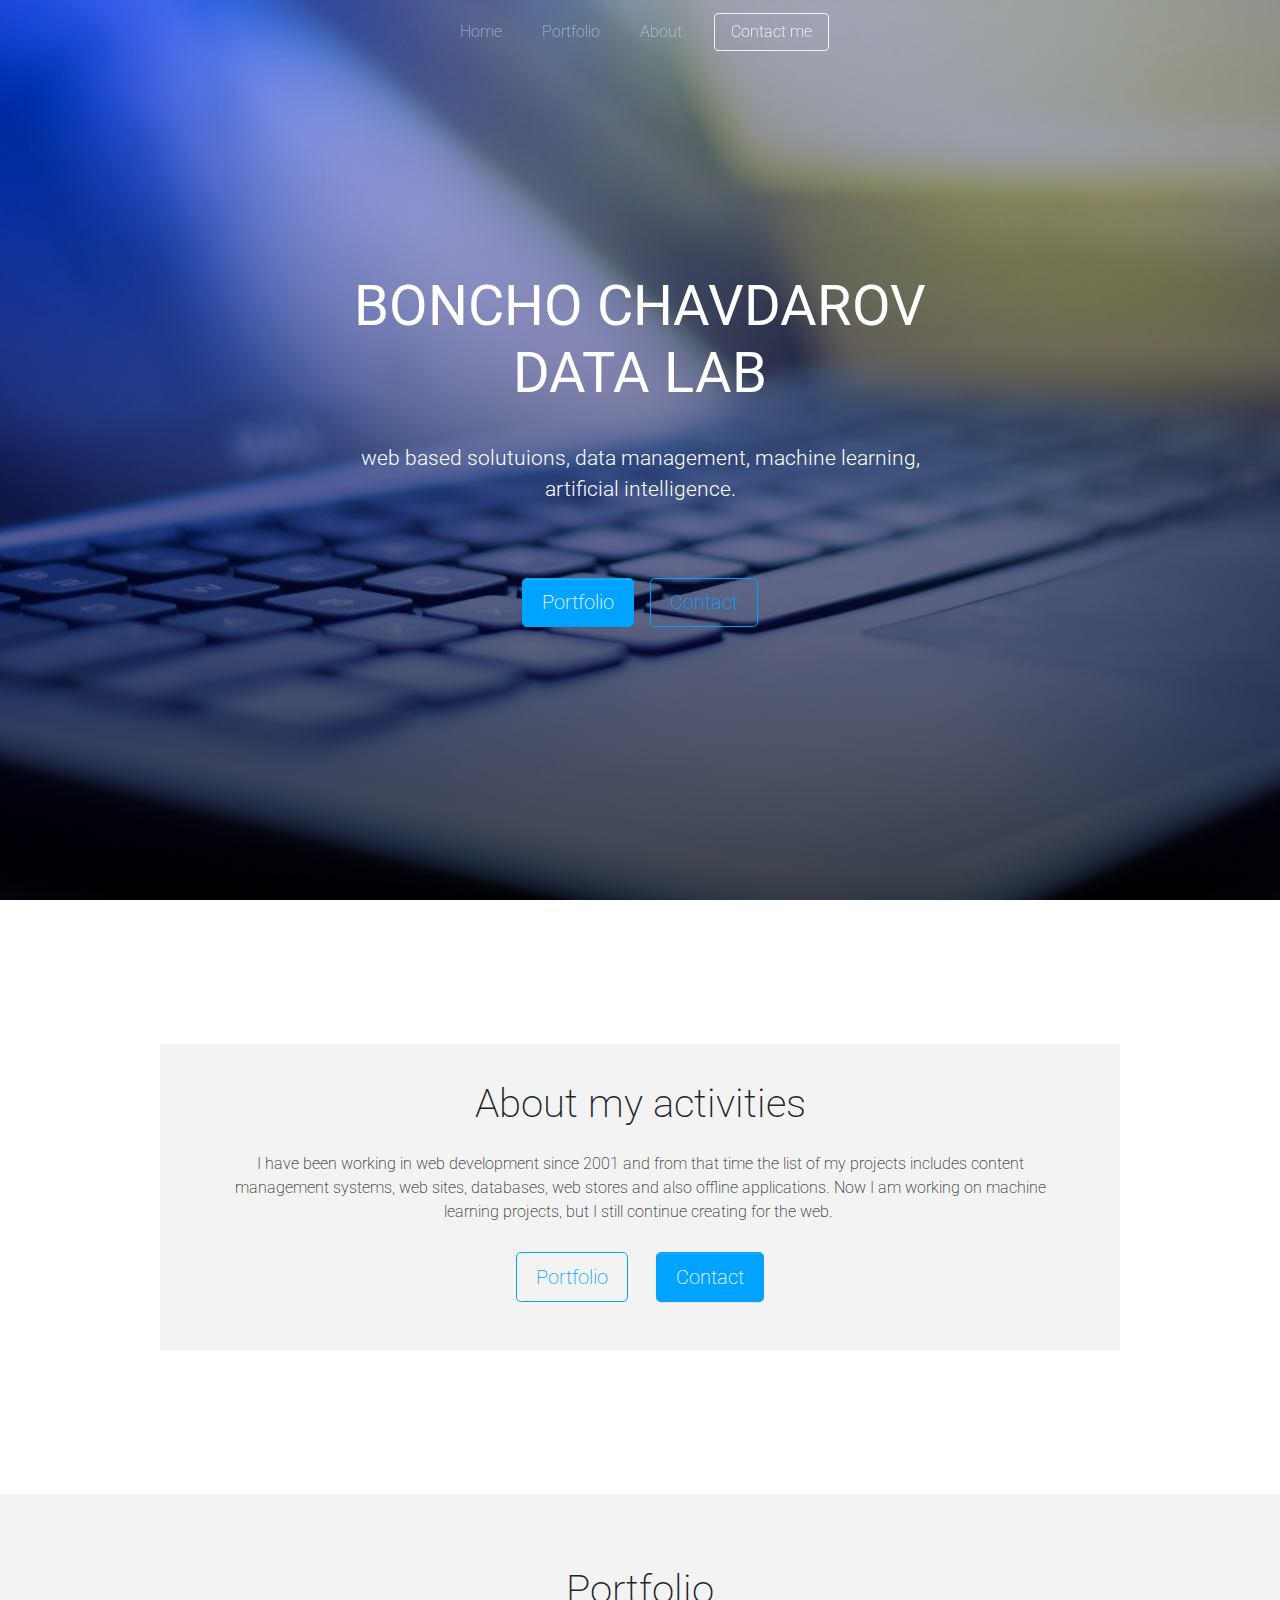
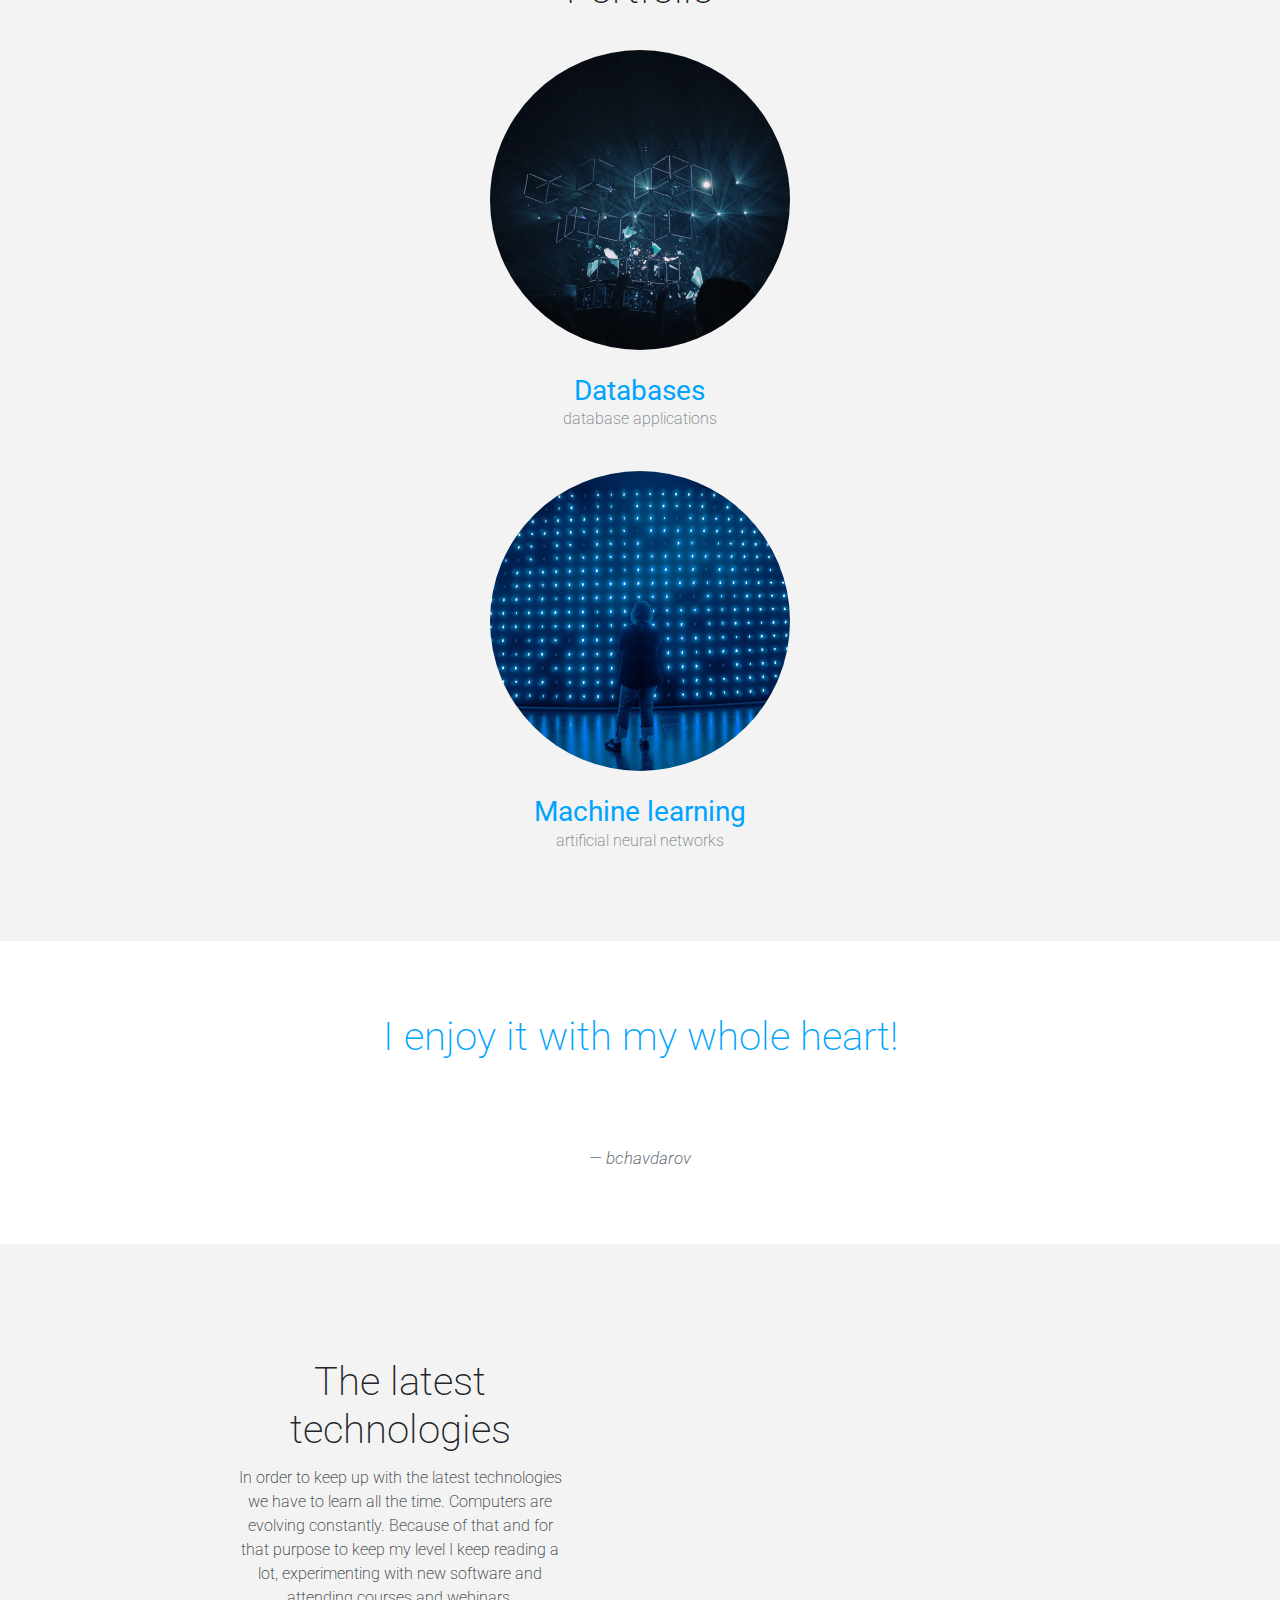
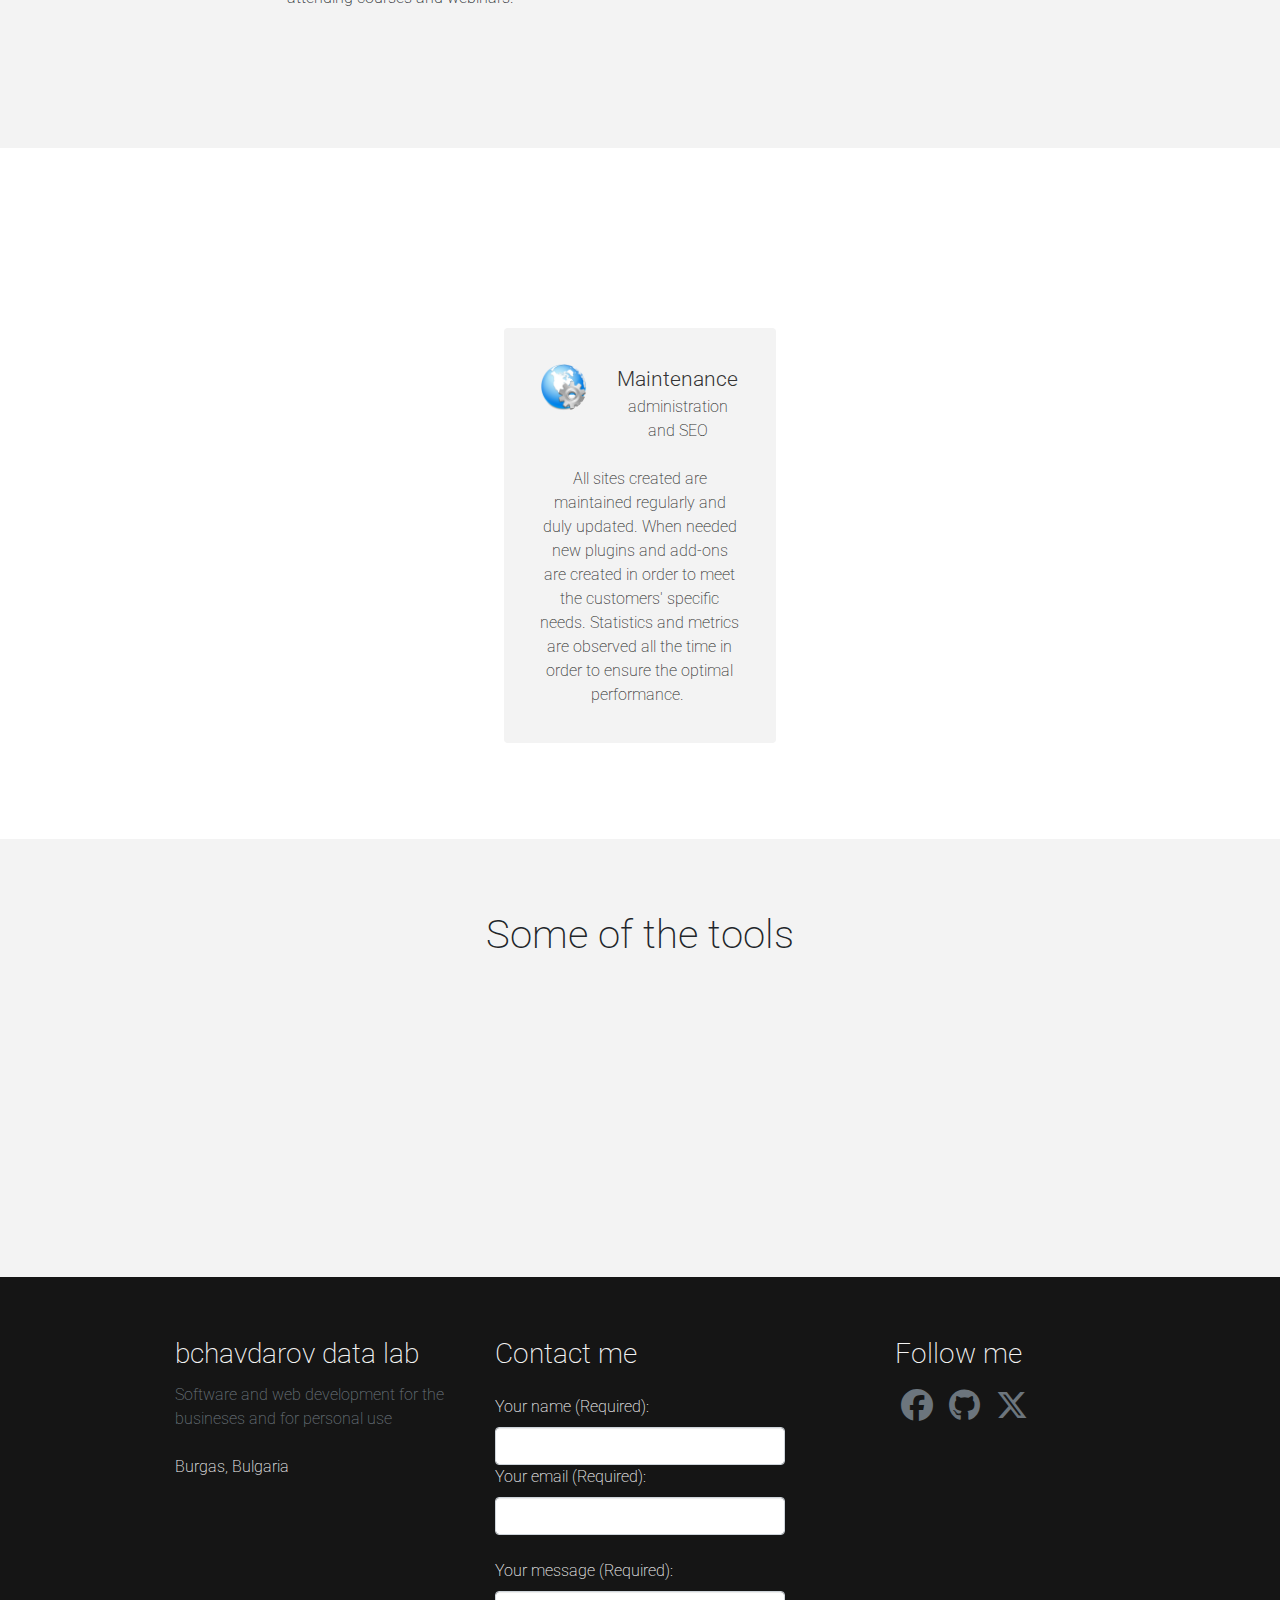
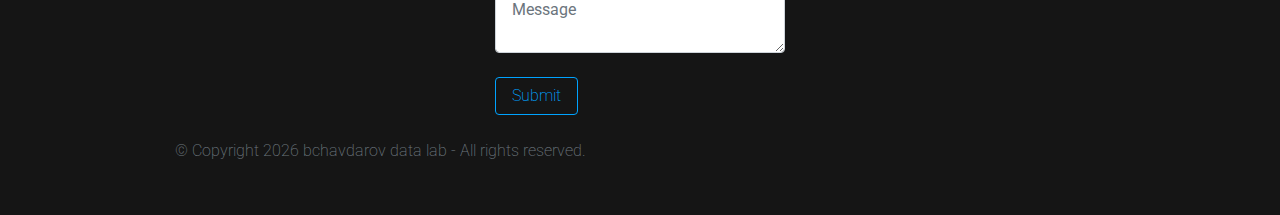
==== index.html @ 2e88d030 "Update" ====
<!DOCTYPE html>
<html lang="en">

<head>
  <meta charset="utf-8">
  <meta name="viewport" content="width=device-width, initial-scale=1">
  <!-- PAGE settings -->
  <link rel="icon" href="https://templates.pingendo.com/assets/Pingendo_favicon.ico">
  <title>bchavdarov development lab</title>
  <meta name="description" content="bchavdarov Bootstrap 4 Aquamarine template for my activities.">
  <meta name="keywords" content="bchavdarov template bootstrap 4">
  <!-- CSS dependencies -->
  <link rel="stylesheet" href="aquamarine.css">
  <!-- Add this in your <head> -->
  <link rel="stylesheet" href="https://cdnjs.cloudflare.com/ajax/libs/font-awesome/6.5.0/css/all.min.css">
  
  <!--
  <link rel="stylesheet" href="https://cdnjs.cloudflare.com/ajax/libs/font-awesome/4.7.0/css/font-awesome.min.css" type="text/css">
  -->
  
  <!-- Script: Make my navbar transparent when the document is scrolled to top -->
  <script src="js/navbar-ontop.js"></script>
  <!-- Script: Animated entrance -->
  <script src="js/animate-in.js"></script>
</head>

<body class="text-center">
  <!-- Navbar -->
  <nav class="navbar navbar-expand-md fixed-top bg-dark navbar-dark">
    <div class="container">
      <button class="navbar-toggler navbar-toggler-right" type="button" data-toggle="collapse" data-target="#navbar2SupportedContent" aria-controls="navbar2SupportedContent" aria-expanded="false" aria-label="Toggle navigation"> <span class="navbar-toggler-icon"></span> </button>
      <div class="collapse navbar-collapse justify-content-center" id="navbar2SupportedContent">
        <ul class="navbar-nav">
          <li class="nav-item mx-2">
            <a class="nav-link" href="#">Home</a>
          </li>
          <li class="nav-item mx-2">
            <a class="nav-link" href="#myportfolio">Portfolio</a>
          </li>
          <li class="nav-item mx-2">
            <a class="nav-link" href="#aboutme">About</a>
          </li>
        </ul>
        <a class="btn navbar-btn mx-2 text-white btn-outline-light" href="#contacts" contenteditable="true">Contact me</a>
      </div>
    </div>
  </nav>
  <!-- Cover -->
  <div class="py-5 text-center text-white h-100 align-items-center d-flex" style="	background-image: linear-gradient(to bottom, rgba(0, 0, 255, 0.3), rgba(0, 0, 0, 0.7)), url(&quot;assets/styleguide/cover_1.jpg&quot;);	background-position: top left, center center;	background-size: 100%, cover;	background-repeat: repeat, repeat;">
    <div class="container py-5">
      <div class="row">
        <div class="mx-auto col-lg-8 col-md-12 offset-md-1">
          <h1 class="display-4 mb-4 text-white"><b>BONCHO CHAVDAROV DATA LAB</b></h1>
          <p class="lead mb-5 text-white">web based solutuions, data management, machine learning, artificial intelligence.</p> <a href="#myportfolio" class="btn btn-lg btn-primary mx-1">Portfolio</a> <a class="btn btn-lg mx-1 btn-outline-primary" href="#contacts">Contact</a>
        </div>
      </div>
    </div>
  </div>
  <!-- Parallax section -->
  <div class="py-5 section-parallax" style="	background-image: linear-gradient(to bottom, rgba(0, 0, 77, 0.2), rgba(0, 0, 17, 0.5)), url(&quot;assets/styleguide/cover_4.jpg&quot;);	background-position: top left, top left;	background-size: 100%, 100%;	background-repeat: repeat, repeat;">
    <div class="container my-5 bg-light p-4">
      <div class="row mx-auto">
        <div class="col-md-12">
          <h1 class="mb-3">About my activities</h1>
          <p class="">I have been working in web development since 2001 and from that time the list of my projects includes content management systems, web sites, databases, web stores and also offline applications. Now I am working on machine learning projects, but I still continue creating for the web.&nbsp;</p>
          <a href="#myportfolio" class="btn btn-outline-primary btn-lg m-2">Portfolio</a>
          <a class="btn btn-primary btn-lg m-2" href="#contacts">Contact</a>
        </div>
      </div>
    </div>
  </div>
  <!-- myportfolio -->
  <div class="py-5 bg-light" id="myportfolio">
    <div class="container-fluid">
      <div class="row">
        <div class="col-md-12">
          <h1>Portfolio</h1>
        </div>
      </div>
      <div class="row">
        <div class="col-6 col-lg-4 animate-in-left">
          <a href="#">
            <img src="assets/styleguide/portfolio1.jpg" class="center-block img-fluid my-3 rounded-circle" width="300" alt="Web">
            <h3 class="mb-0"><b>Web development</b></h3>
            <p class="text-muted">website development</p>
          </a>
        </div>
        <div class="col-6 col-lg-4">
          <a href="#">
            <img src="assets/styleguide/portfolio2.jpg" class="center-block img-fluid my-3 rounded-circle" width="300" alt="Databases">
            <h3 class="mb-0"><b>Databases</b></h3>
            <p class="text-muted">database applications</p>
          </a>
        </div>
        <div class="col-6 col-lg-4 animate-in-right">
          <a href="#">
            <img src="assets/styleguide/portfolio3.jpg" class="center-block img-fluid my-3 rounded-circle" width="300" alt="Stores">
            <h3 class="mb-0"><b>Web stores</b></h3>
            <p class="text-muted">building web stores</p>
          </a>
        </div>
        <div class="col-6 col-lg-4 animate-in-left">
          <a href="#">
            <img src="assets/styleguide/portfolio4.jpg" class="center-block img-fluid my-3 rounded-circle" width="300" alt="Data">
            <h3 class="mb-0"><b>Data management</b></h3>
            <p class="text-muted">data analytics, workflow, etc.</p>
          </a>
        </div>
        <div class="col-6 col-lg-4">
          <a href="#">
            <img src="assets/styleguide/portfolio5.jpg" class="center-block img-fluid my-3 rounded-circle" width="300" alt="Machine learning">
            <h3 class="mb-0"><b>Machine learning</b></h3>
            <p class="text-muted">artificial neural networks</p>
          </a>
        </div>
        <div class="col-6 mask col-lg-4 animate-in-right">
          <a href="#">
            <img src="assets/styleguide/portfolio6.jpg" class="center-block img-fluid my-3 rounded-circle" width="300" alt="AI">
            <h3 class="mb-0"><b>Artificial intelligence</b></h3>
            <p class="text-muted" contenteditable="true">learning algorithms</p>
          </a>
        </div>
      </div>
    </div>
  </div>
  <div class="py-5 text-center text-white section-parallax" style="	background-image: linear-gradient(to bottom, rgba(0, 0, 77, 0.7), rgba(0, 0, 27, 0.9)), url(&quot;assets/styleguide/cover_5.jpg&quot;);	background-position: top left, top left;	background-size: 100%, 100%;	background-repeat: repeat, repeat;" id="aboutme">
    <div class="container">
      <div class="row">
        <div class="col-md-8 mx-auto">
          <h1 class="mb-3 text-primary">I enjoy it with my whole heart!</h1>
          <p class="lead mb-0 text-center">Joy is the thing that can bring together computers, mathematics and art. And what I am trying to do is turn computing into art.&nbsp;<br><i class="blockquote-footer">bchavdarov</i></p>
        </div>
      </div>
    </div>
  </div>
  <div class="py-5 bg-light">
    <div class="container">
      <div class="row">
        <div class="px-md-5 p-3 col-md-6 d-flex flex-column align-items-start justify-content-center">
          <h1>The latest technologies</h1>
          <p class="mb-3">In order to keep up with the latest technologies we have to learn all the time. Computers are evolving constantly. Because of that and for that purpose to keep my level I keep reading a lot, experimenting with new software and attending courses and webinars. </p>
        </div>
        <div class="col-md-6 animate-in-right"> <img class="img-fluid d-block" src="assets/styleguide/technology1.png" alt="technology"> </div>
      </div>
    </div>
  </div>
  <!-- Schedule -->
  <div class="py-5 section-parallax" style="	background-image: linear-gradient(to bottom, rgba(0, 0, 200, 0.4), rgba(0, 0, 70, 0.8)), url(&quot;assets/styleguide/cover_6.jpg&quot;);	background-position: top left, top left;	background-size: 100%, 100%;	background-repeat: repeat, repeat;">
    <div class="container">
      <div class="row">
        <div class="text-center mx-auto col-md-12">
          <h1 class="text-white mb-4">Expertise</h1>
        </div>
      </div>
      <div class="row">
        <div class="col-lg-4 col-md-6 p-3 animate-in-left">
          <div class="card">
            <div class="card-body p-4">
              <div class="row">
                <div class="col-md-4 col-3"> <img class="img-fluid d-block rounded-circle" src="assets/styleguide/web.jpg" alt="web"> </div>
                <div class="d-flex  col-md-8 flex-column justify-content-center align-items-start col-9">
                  <p class="mb-0 lead">Webdesign</p>
                  <p class="mb-0">design and deployment</p>
                </div>
              </div>
              <p class="mt-3 mb-0">For all the years of web development I can say that the number of sites developed, deployed and brought to leading positions in the search engines has given me quite an experience. Now sites are made swiftly and using latest technologies.</p>
            </div>
          </div>
        </div>
        <div class="col-lg-4 col-md-6 p-3">
          <div class="card">
            <div class="card-body p-4">
              <div class="row">
                <div class="col-md-4 col-3"> <img class="img-fluid d-block rounded-circle" src="assets/styleguide/services.png" alt="services"> </div>
                <div class="d-flex  col-md-8 flex-column justify-content-center align-items-start col-9">
                  <p class="mb-0 lead">Maintenance</p>
                  <p class="mb-0">administration and SEO</p>
                </div>
              </div>
              <p class="mt-3 mb-0">All sites created are maintained regularly and duly updated. When needed new plugins and add-ons are created in order to meet the customers' specific needs. Statistics and metrics are observed all the time in order to ensure the optimal performance.&nbsp;<br></p>
            </div>
          </div>
        </div>
        <div class="col-lg-4 p-3 animate-in-right">
          <div class="card">
            <div class="card-body p-4">
              <div class="row">
                <div class="col-md-4 col-3"> <img class="img-fluid d-block rounded-circle" src="assets/styleguide/software.jpg" alt="software"> </div>
                <div class="d-flex  col-md-8 flex-column justify-content-center align-items-start col-9">
                  <p class="mb-0 lead">Software</p>
                  <p class="mb-0">online and offline applications</p>
                </div>
              </div>
              <p class="mt-3 mb-0">Sometimes the customers have specific needs such as software for document managment, workflow managmement, data analysis, etc.&nbsp;<br>These applications can be intended to work online or offline - desktop applications.&nbsp;</p>
            </div>
          </div>
        </div>
      </div>
    </div>
  </div>
  <!-- Sponsor logos -->
  <div class="py-5 section bg-faded bg-light">
    <div class="container">
      <div class="row">
        <div class="col-md-12">
          <h1 class="mb-4" contenteditable="true">Some of the tools</h1>
        </div>
      </div>
      <div class="row">
        <div class="col-md-3 col-6 animate-in-left">
          <img class="center-block img-fluid d-block" src="assets/styleguide/python.png" alt="python"> </div>
        <div class="col-md-3 col-6 animate-in-left">
          <img class="center-block img-fluid d-block" src="assets/styleguide/php.png" alt="php"> </div>
        <div class="col-md-3 col-6 animate-in-right">
          <img class="center-block img-fluid d-block" src="assets/styleguide/sass.png" alt="sass"> </div>
        <div class="col-md-3 col-6 animate-in-right">
          <img class="center-block img-fluid d-block" src="assets/styleguide/numpy.png" alt="numpy"> </div>
      </div>
    </div>
  </div>
  <!-- Call to action -->
  <!-- Footer -->
  <footer class="text-md-left text-center p-4 bg-dark text-light">
    <div class="container" id="contacts">
      <div class="row">
        <div class="my-3 col-lg-4 col-md-6">
          <h3>bchavdarov data lab</h3>
          <p class="text-muted">Software and web development for the busineses and for personal use</p>
          <p class="my-3">Burgas, Bulgaria</p>
        </div>
        <div class="my-3 col-lg-4 col-md-6">
          <h3>Contact me</h3>
          <form action="https://formspree.io/f/xblgwgdp" method="POST">
            <fieldset class="form-group my-3">
              <label>Your name (Required):</label>
              <input type="text" name="Customer-name" class="form-control" id="Input-Name" placeholder="Name" required> 
              <label>Your email (Required):</label>
              <input type="email" name="email" class="form-control" id="Input-Email" placeholder="Email" required> 
            </fieldset>
            <fieldset class="form-group my-3">
              <label>Your message (Required):</label>
              <textarea name="message" class="form-control" id="Input-Message" placeholder="Message" required></textarea>
            </fieldset>
            <button type="submit" class="btn btn-outline-primary">Submit</button>
          </form>
        </div>
        <div class="col-lg-1"> </div>
        <div class="my-3 col-lg-3">
          <h3>Follow me</h3>
          <a href="https://www.facebook.com/profile.php?id=100063548951613" target="_blank">
            <i class="fa-brands fa-facebook fa-2x m-1 text-muted"></i>
          </a>
          
          <a href="https://github.com/bchavdarov" target="_blank">
            <i class="fa-brands fa-github fa-2x m-1 text-muted"></i>
          </a>
          
          <a href="https://x.com/BCDLab888" target="_blank">
            <i class="fa-brands fa-x-twitter fa-2x m-1 text-muted"></i>
          </a>
          
          <!-- 
          <a href="https://www.facebook.com/profile.php?id=100063548951613" target="blank"><i class="fa fa-facebook-square text-muted fa-3x m-2"></i></a>
          <a href="https://github.com/bchavdarov" target="blank"><i class="fa fa-3x fa-github text-muted m-2"></i></a>
          <a href="https://www.instagram.com" target="blank"><i class="fa fa-3x fa-instagram text-muted m-2"></i></a>
          <a href="https://twitter.com" target="blank"><i class="fa fa-3x fa-twitter m-2 text-muted"></i></a>
          <a href="https://plus.google.com" target="blank"><i class="fa fa-3x fa-google-plus-official text-muted m-2"></i></a>
          <a href="https://pinterest.com" target="blank"><i class="fa fa-3x text-muted fa-pinterest-p m-2"></i></a>
          <a href="https://www.youtube.com" target="blank"><i class="fa fa-3x text-muted fa-youtube-play m-2"></i></a>
          -->
          
        </div>
      </div>
      <div class="row">
        <div class="col-md-12">
          <p class="text-muted">© Copyright <span id="current-year"></span> bchavdarov data lab - All rights reserved. </p>
        </div>
      </div>
    </div>
  </footer>
  <a href="#" id="gotop" class="btn btn-primary" style="display: none; position: fixed; bottom: 20px; right: 30px; z-index: 99;"><span class="fa fa-fw fa-chevron-up"></span></a>
  <!-- JavaScript dependencies -->
  <script src="https://code.jquery.com/jquery-3.3.1.min.js"></script>
  <script src="https://cdnjs.cloudflare.com/ajax/libs/popper.js/1.14.3/umd/popper.min.js" integrity="sha384-ZMP7rVo3mIykV+2+9J3UJ46jBk0WLaUAdn689aCwoqbBJiSnjAK/l8WvCWPIPm49" crossorigin="anonymous"></script>
  <script src="https://stackpath.bootstrapcdn.com/bootstrap/4.1.3/js/bootstrap.min.js" integrity="sha384-ChfqqxuZUCnJSK3+MXmPNIyE6ZbWh2IMqE241rYiqJxyMiZ6OW/JmZQ5stwEULTy" crossorigin="anonymous"></script>
  <!-- Script: Smooth scrolling between anchors in the same page -->
  <script src="js/smooth-scroll.js"></script>
  <!--
  <pingendo onclick="window.open('https://pingendo.com/', '_blank')" style="cursor:pointer;position: fixed;bottom: 20px;right:20px;padding:4px;background-color: #00b0eb;border-radius: 8px; width:220px;display:flex;flex-direction:row;align-items:center;justify-content:center;font-size:14px;color:white">Made with Pingendo Free&nbsp;&nbsp;<img src="https://pingendo.com/site-assets/Pingendo_logo_big.png" class="d-block" alt="Pingendo logo" height="16"></pingendo>
  -->

  <script>
    // When the user scrolls down 20px from the top of the document, show the button
    window.onscroll = function() {scrollFunction()};

    function scrollFunction() {
      if (document.body.scrollTop > 20 || document.documentElement.scrollTop > 20) {
        document.getElementById("gotop").style.display = "block";
      } else {
        document.getElementById("gotop").style.display = "none";
      }
    }

    document.getElementById("current-year").textContent = new Date().getFullYear();
  </script>
  
</body>

</html>
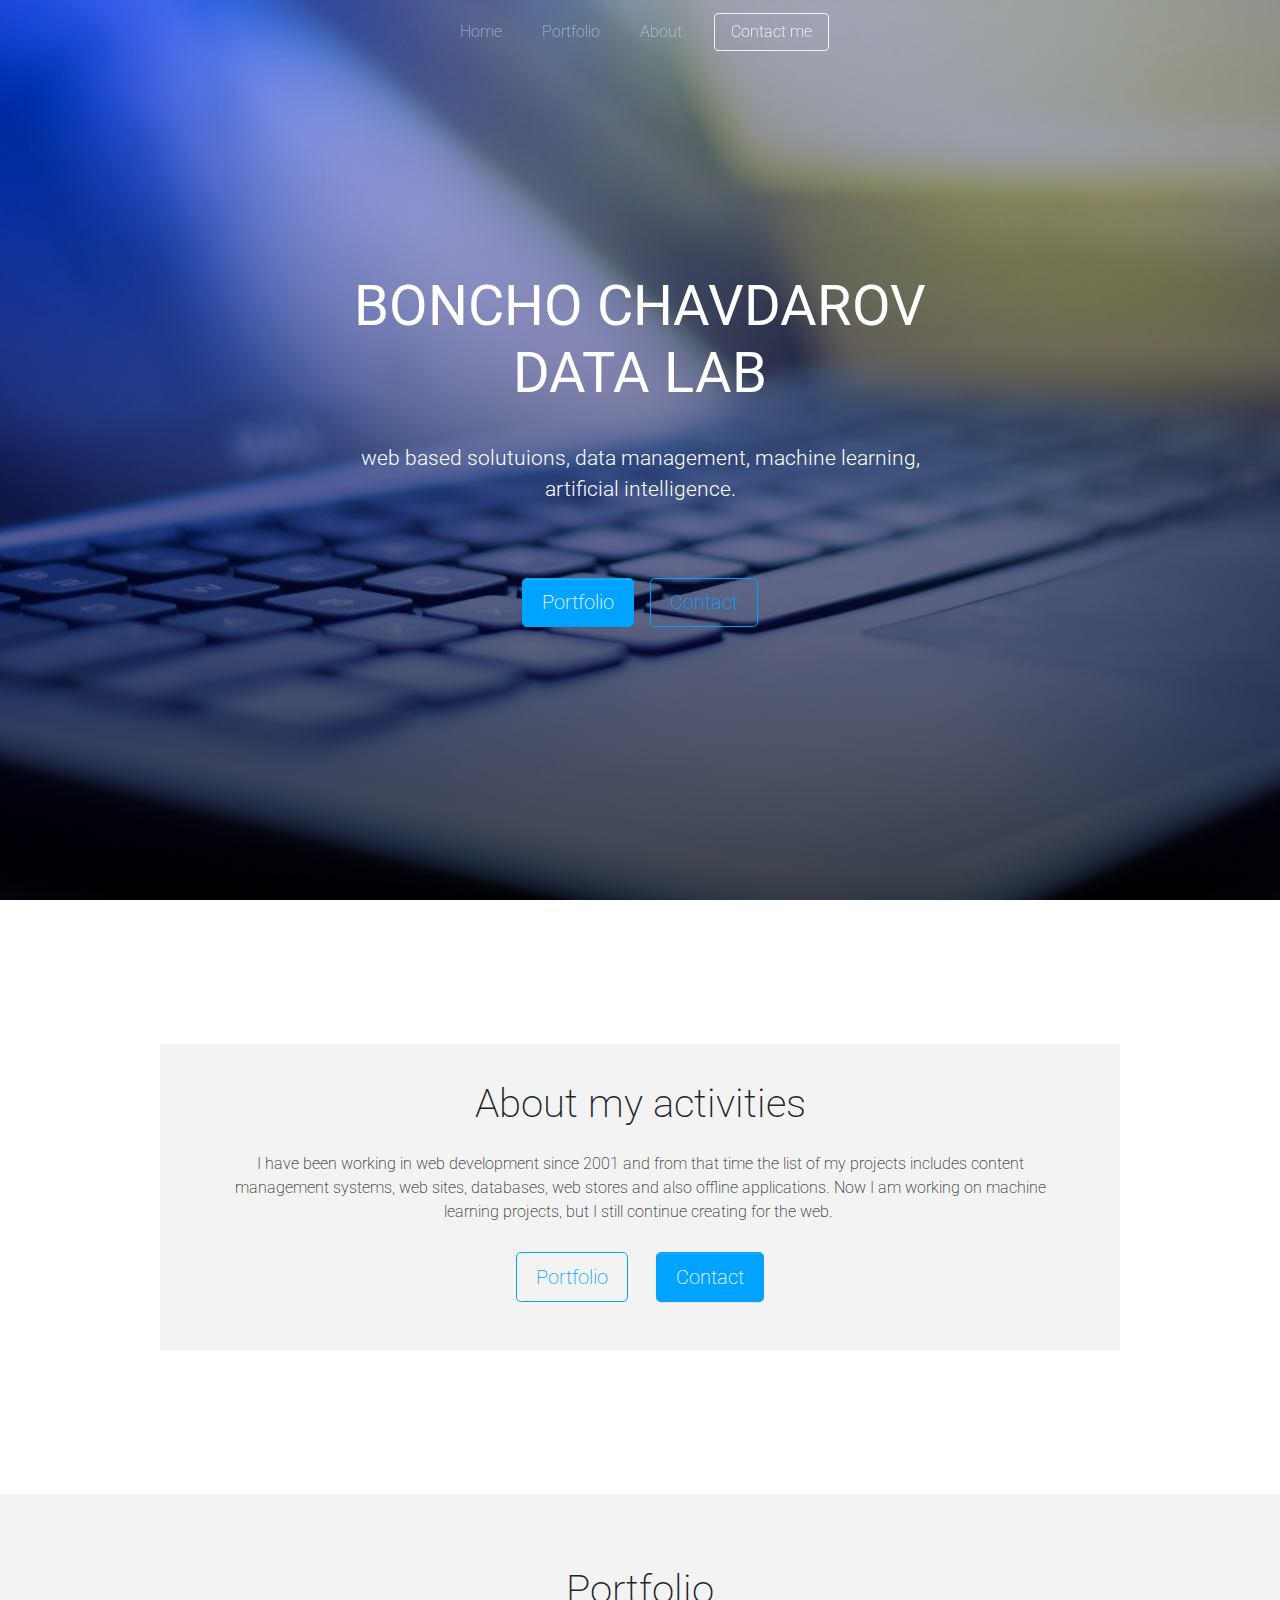
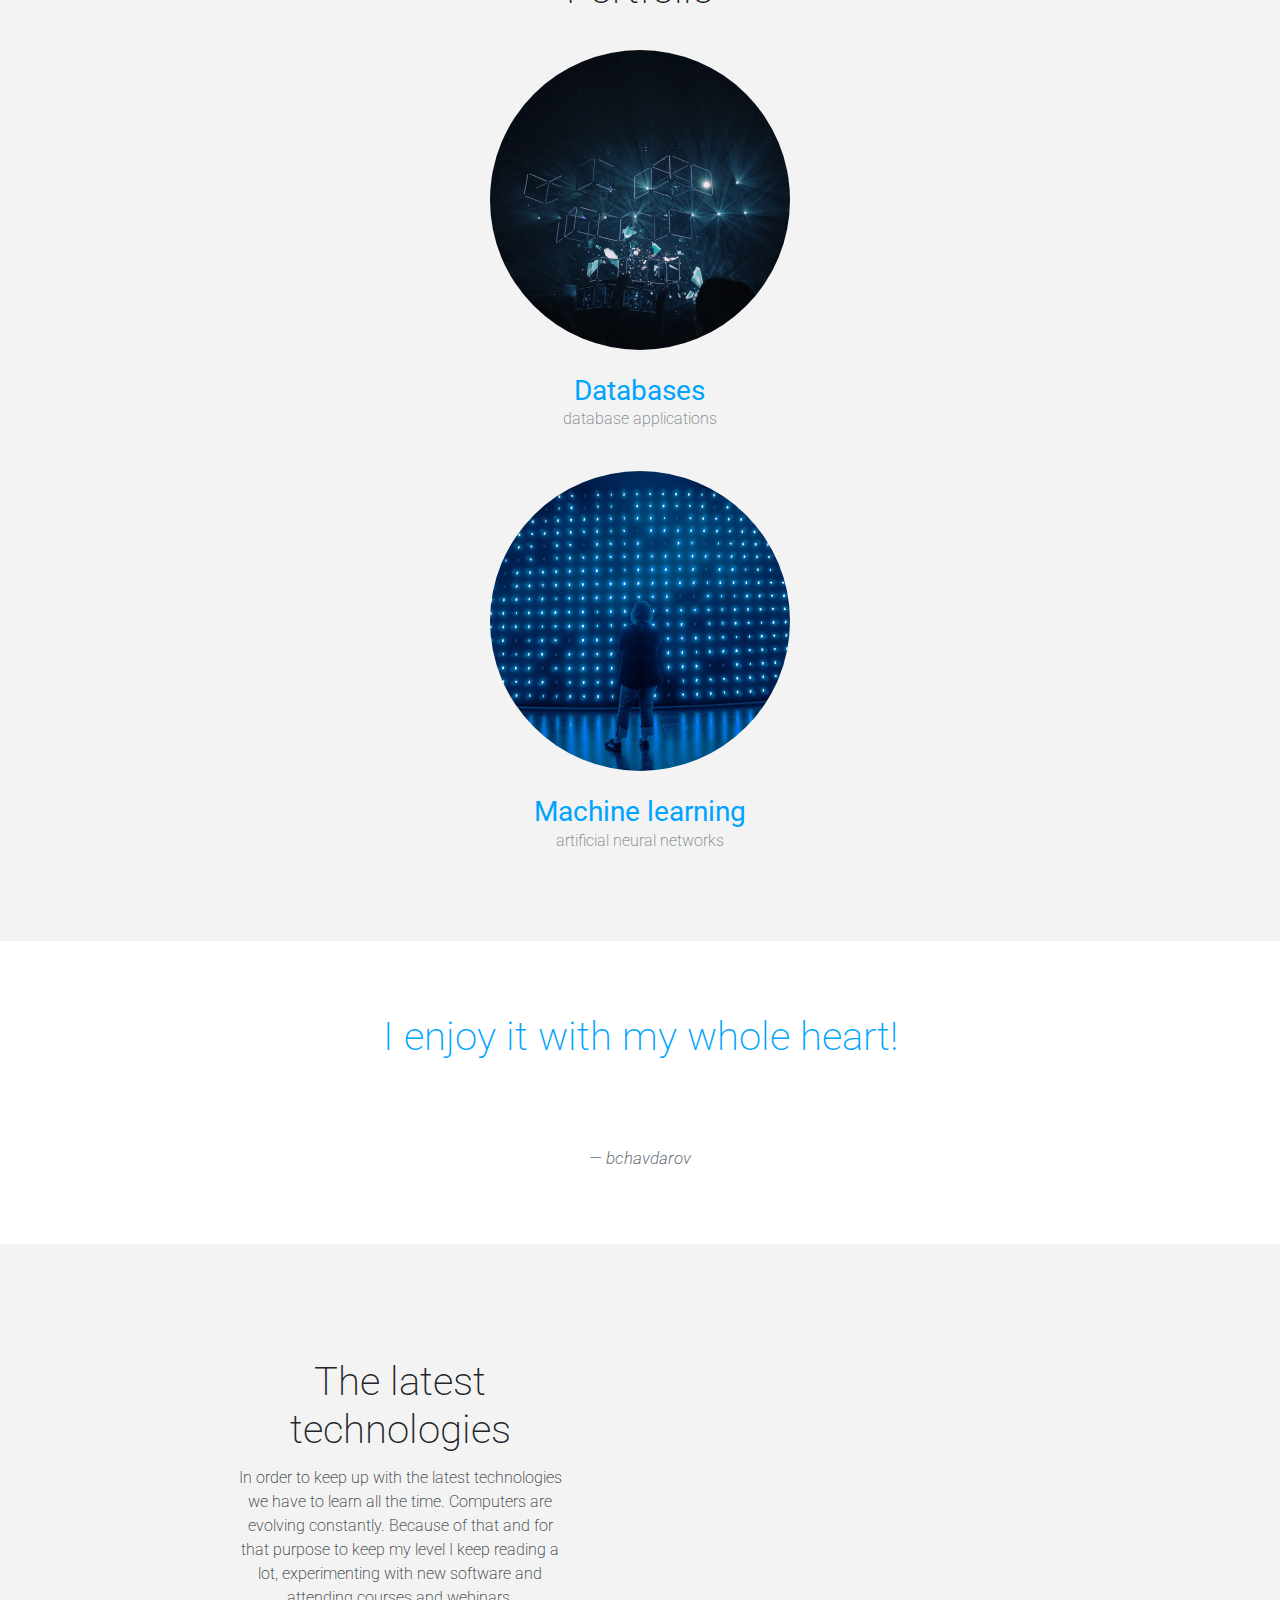
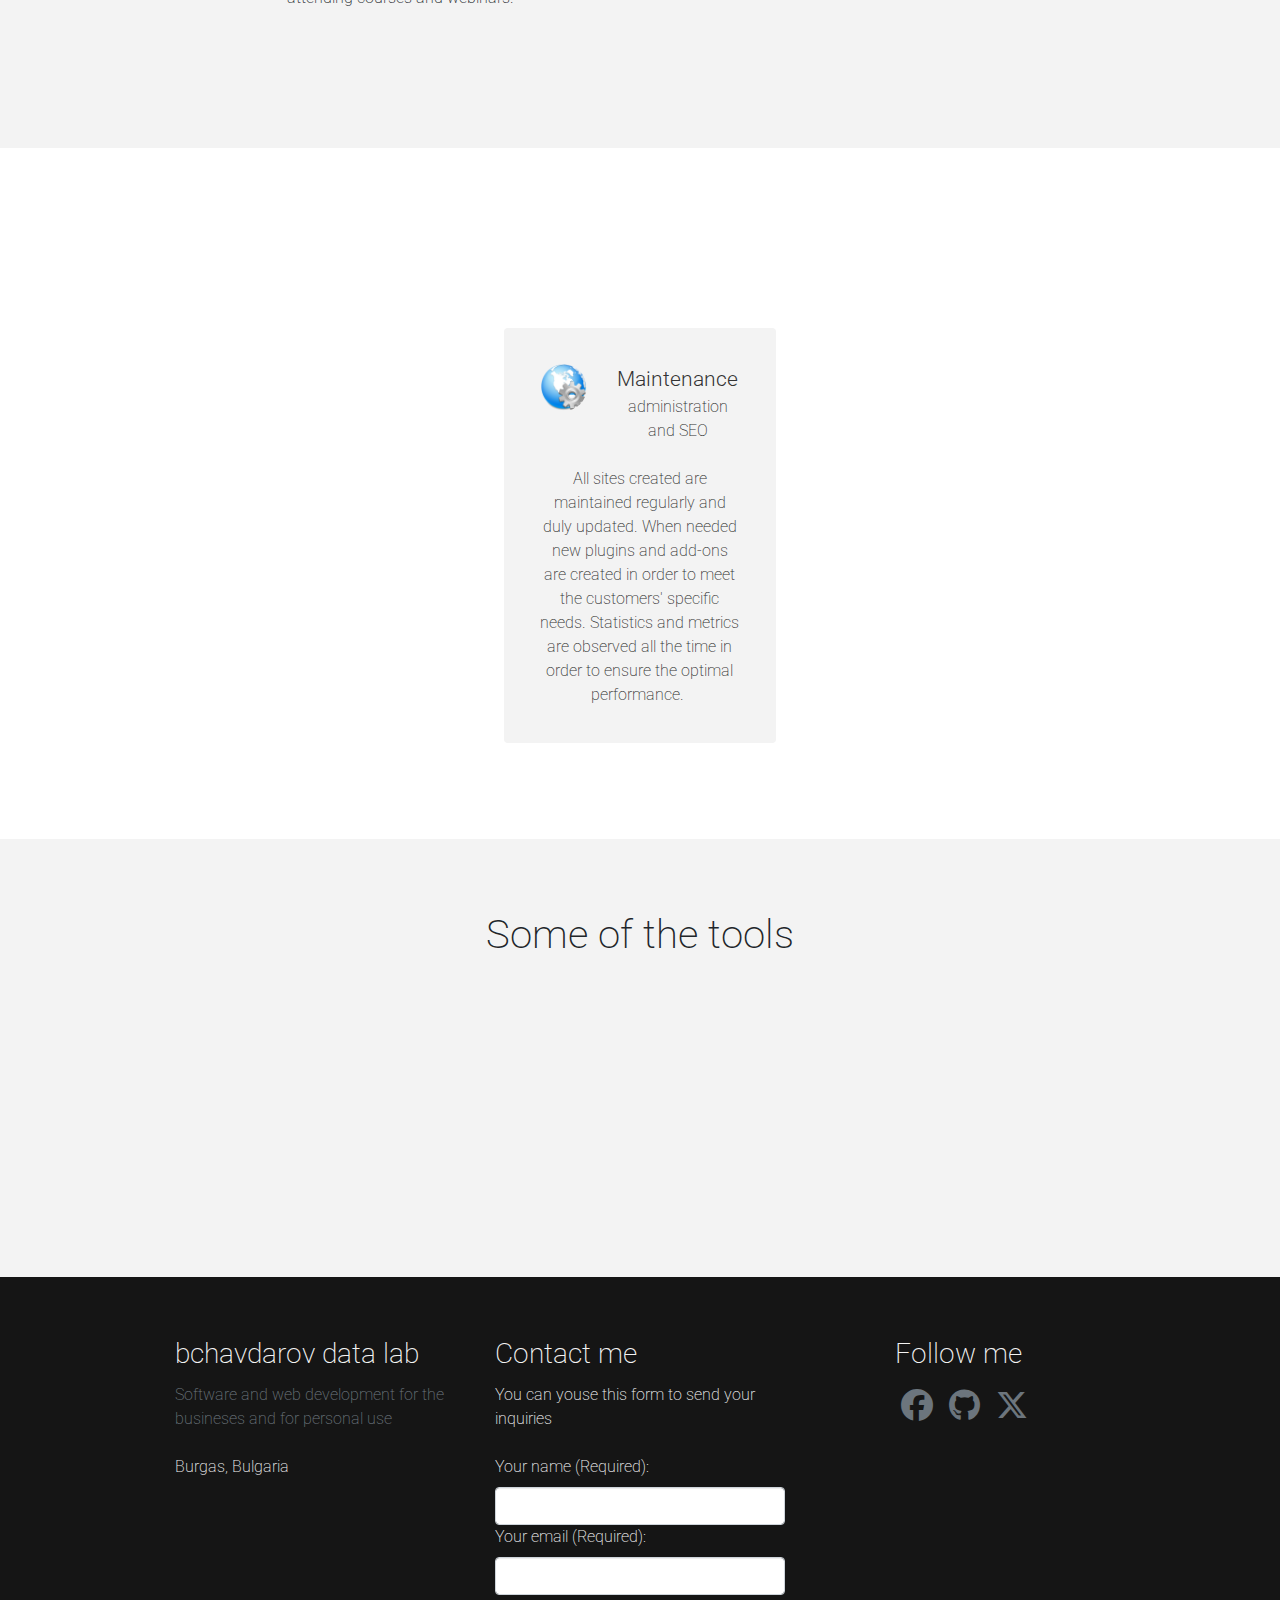
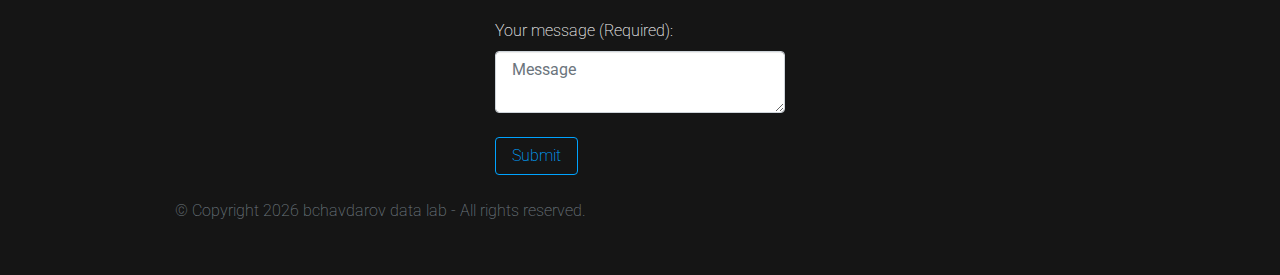
==== commit efb4434d: "Update" ====
--- a/index.html
+++ b/index.html
@@ -6,7 +6,7 @@
   <meta name="viewport" content="width=device-width, initial-scale=1">
   <!-- PAGE settings -->
   <link rel="icon" href="https://templates.pingendo.com/assets/Pingendo_favicon.ico">
-  <title>bchavdarov development lab</title>
+  <title>bchavdarov data lab</title>
   <meta name="description" content="bchavdarov Bootstrap 4 Aquamarine template for my activities.">
   <meta name="keywords" content="bchavdarov template bootstrap 4">
   <!-- CSS dependencies -->
@@ -230,6 +230,7 @@
         </div>
         <div class="my-3 col-lg-4 col-md-6">
           <h3>Contact me</h3>
+          <p>You can youse this form to send your inquiries </p>
           <form action="https://formspree.io/f/xblgwgdp" method="POST">
             <fieldset class="form-group my-3">
               <label>Your name (Required):</label>
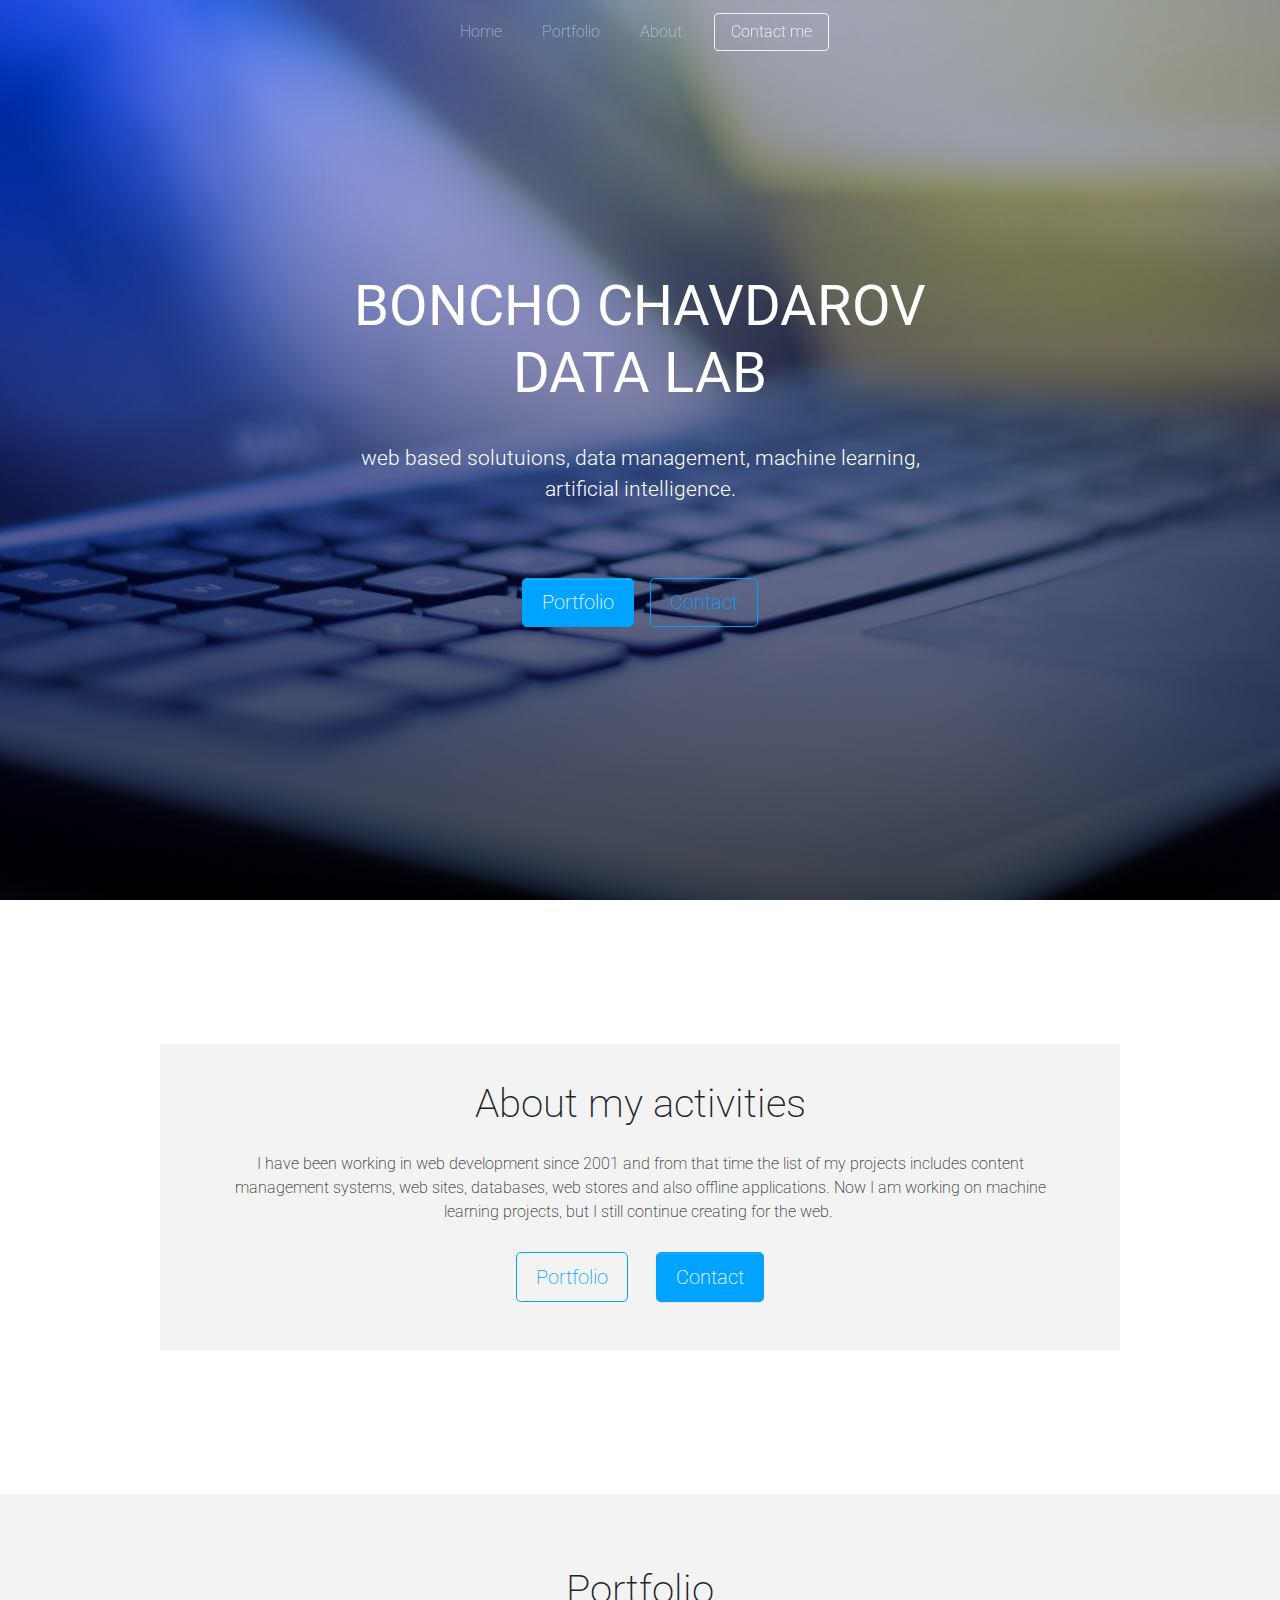
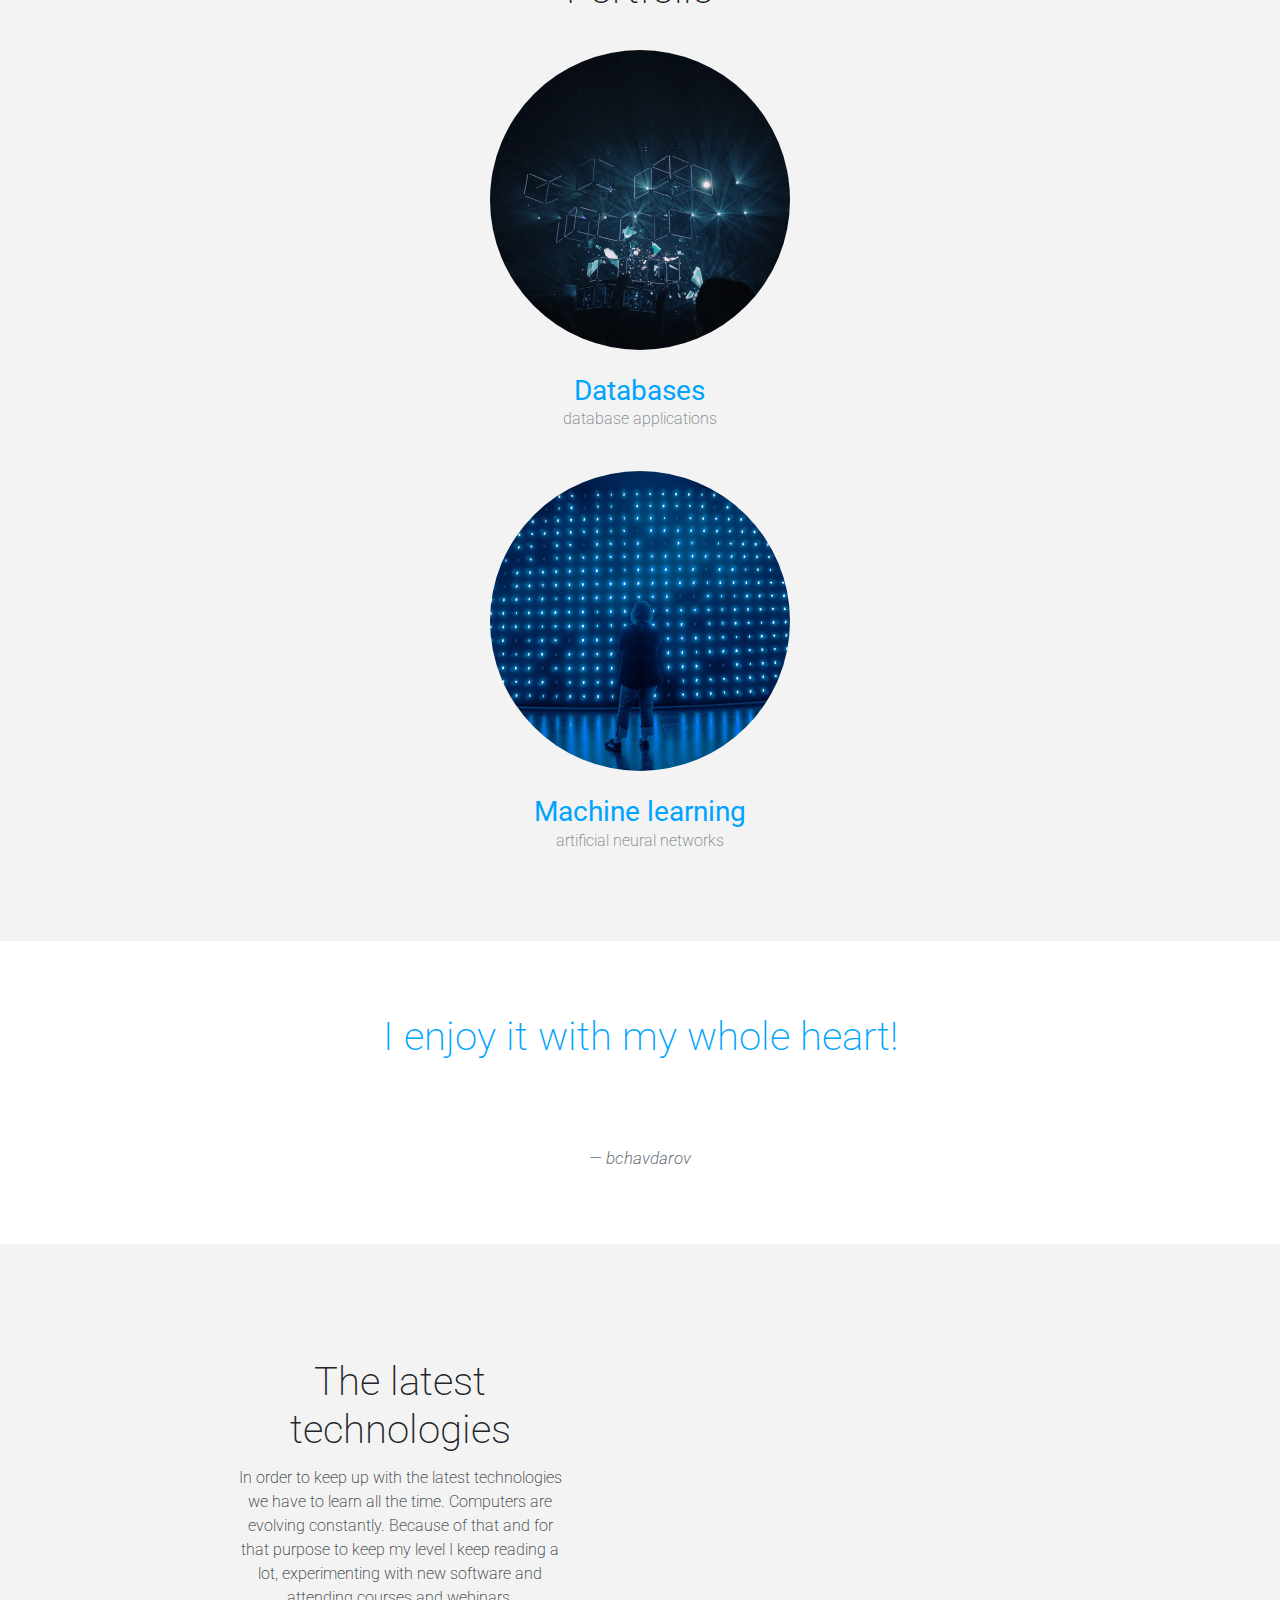
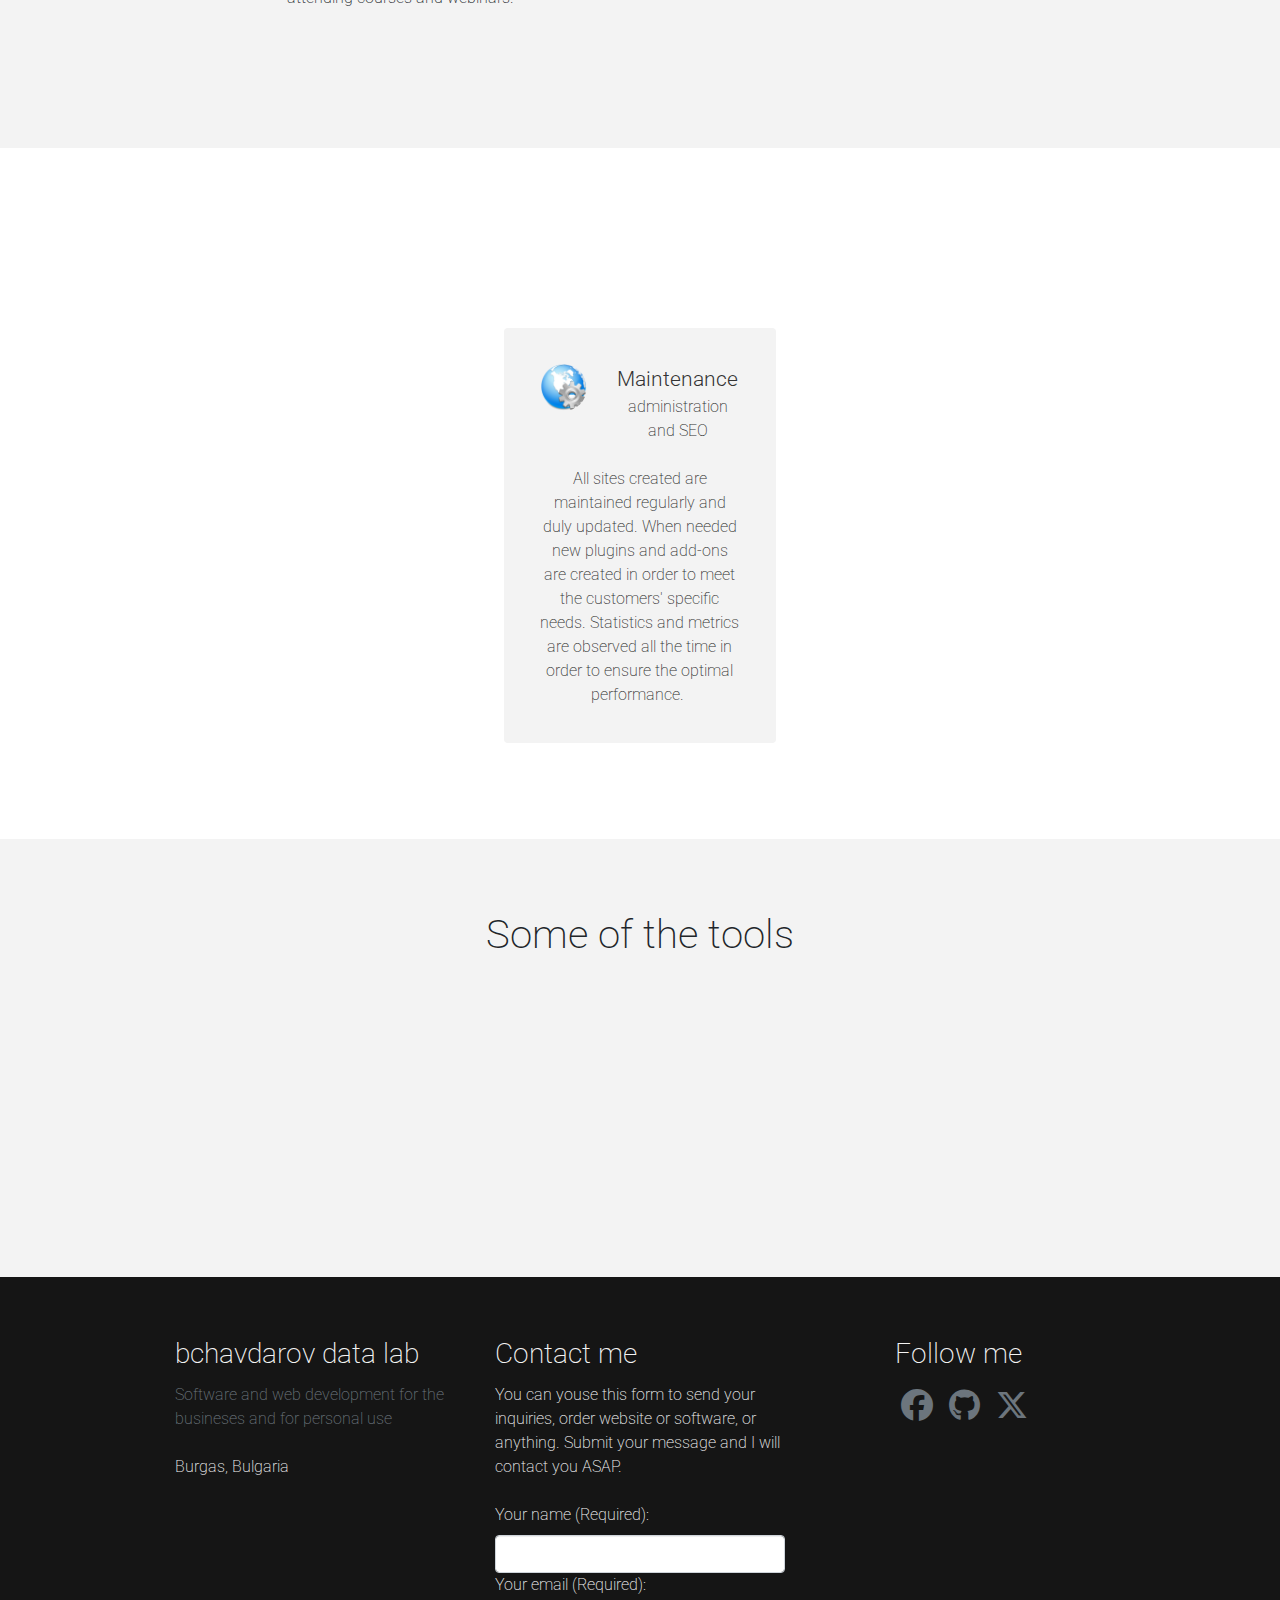
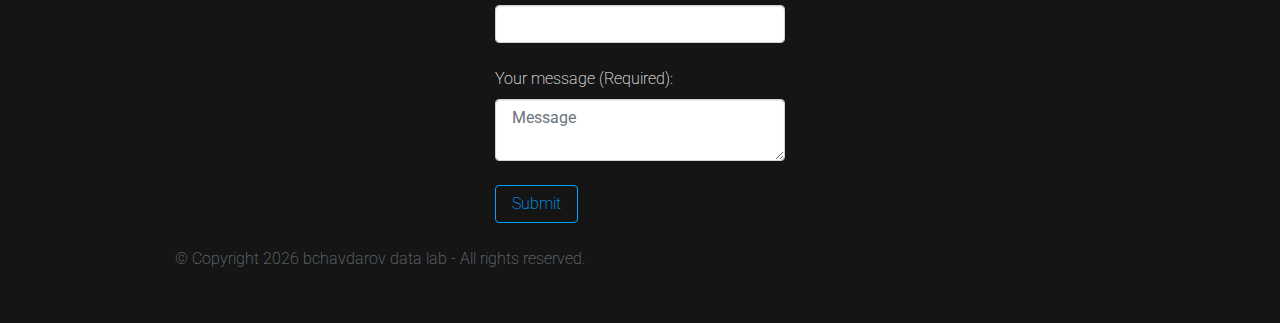
==== commit 846c7918: "Update" ====
--- a/index.html
+++ b/index.html
@@ -230,7 +230,7 @@
         </div>
         <div class="my-3 col-lg-4 col-md-6">
           <h3>Contact me</h3>
-          <p>You can youse this form to send your inquiries </p>
+          <p>You can youse this form to send your inquiries, order website or software, or anything. Submit your message and I will contact you ASAP.</p>
           <form action="https://formspree.io/f/xblgwgdp" method="POST">
             <fieldset class="form-group my-3">
               <label>Your name (Required):</label>
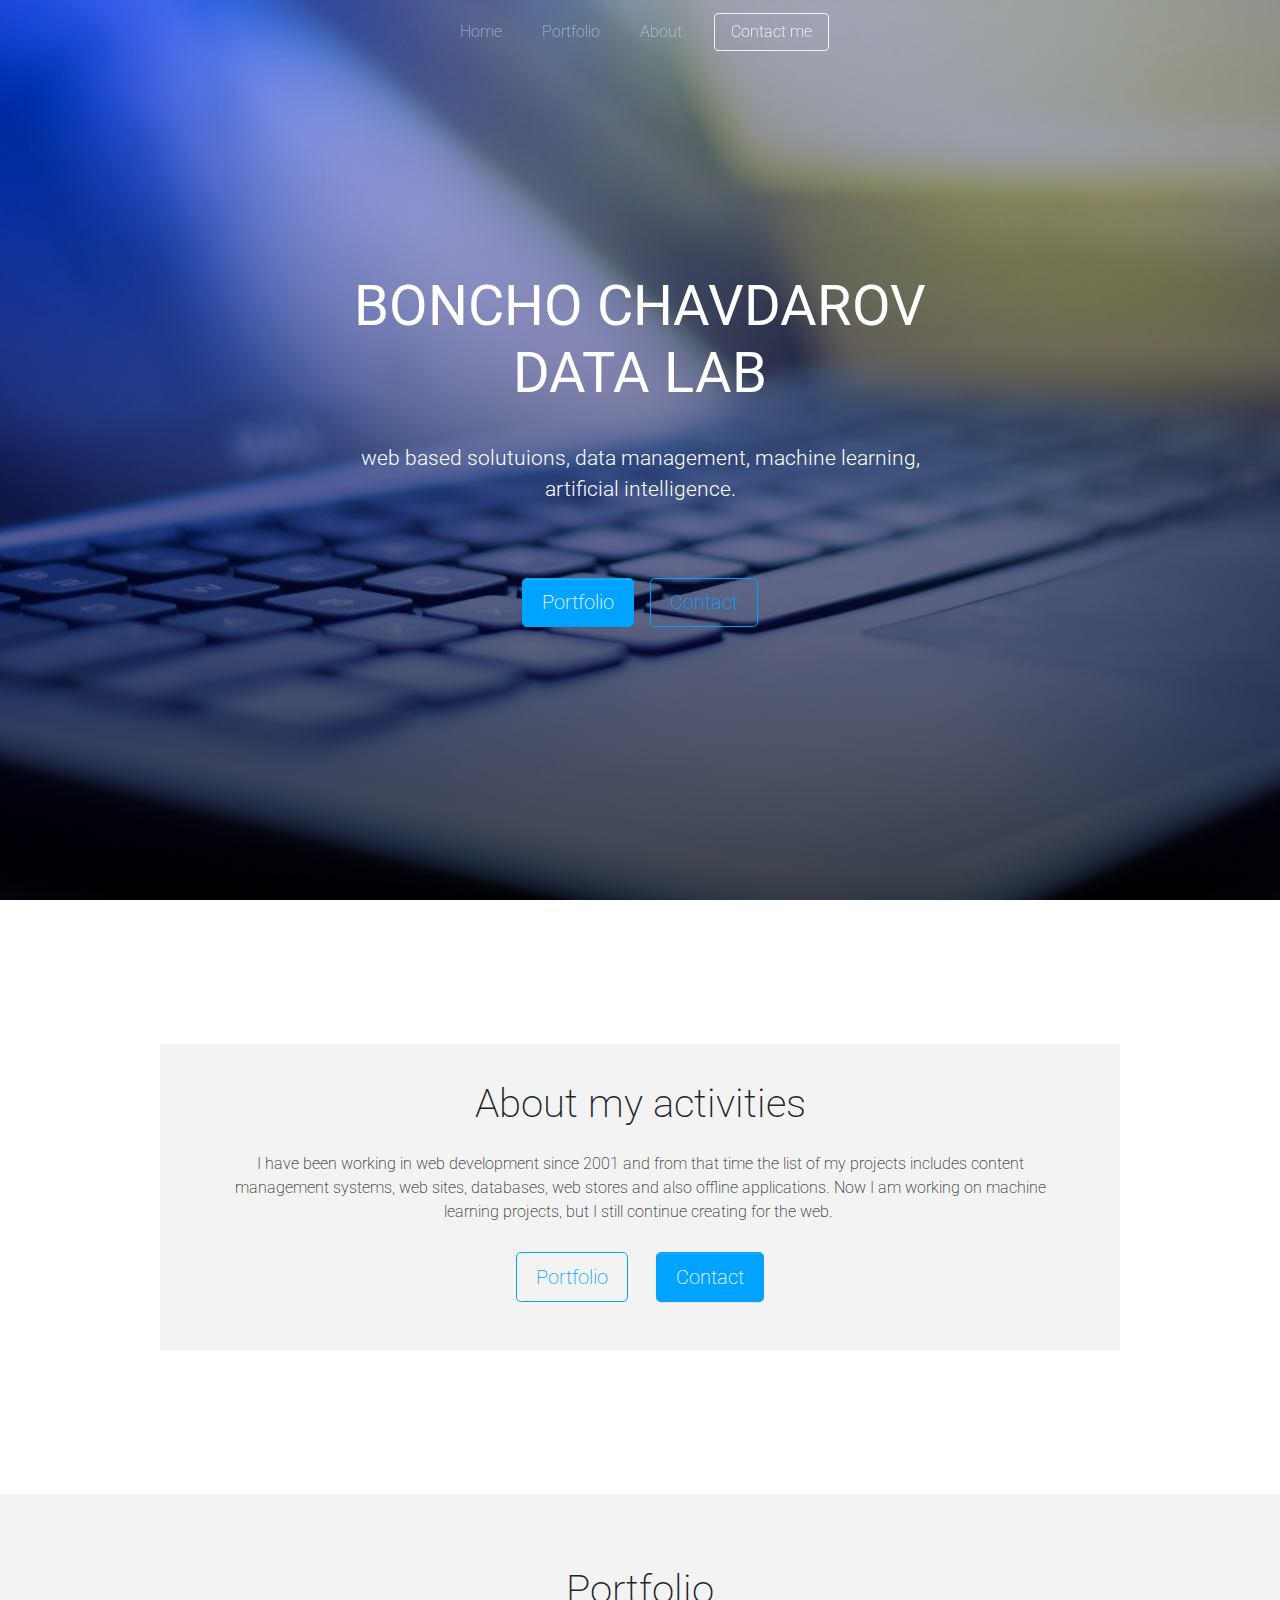
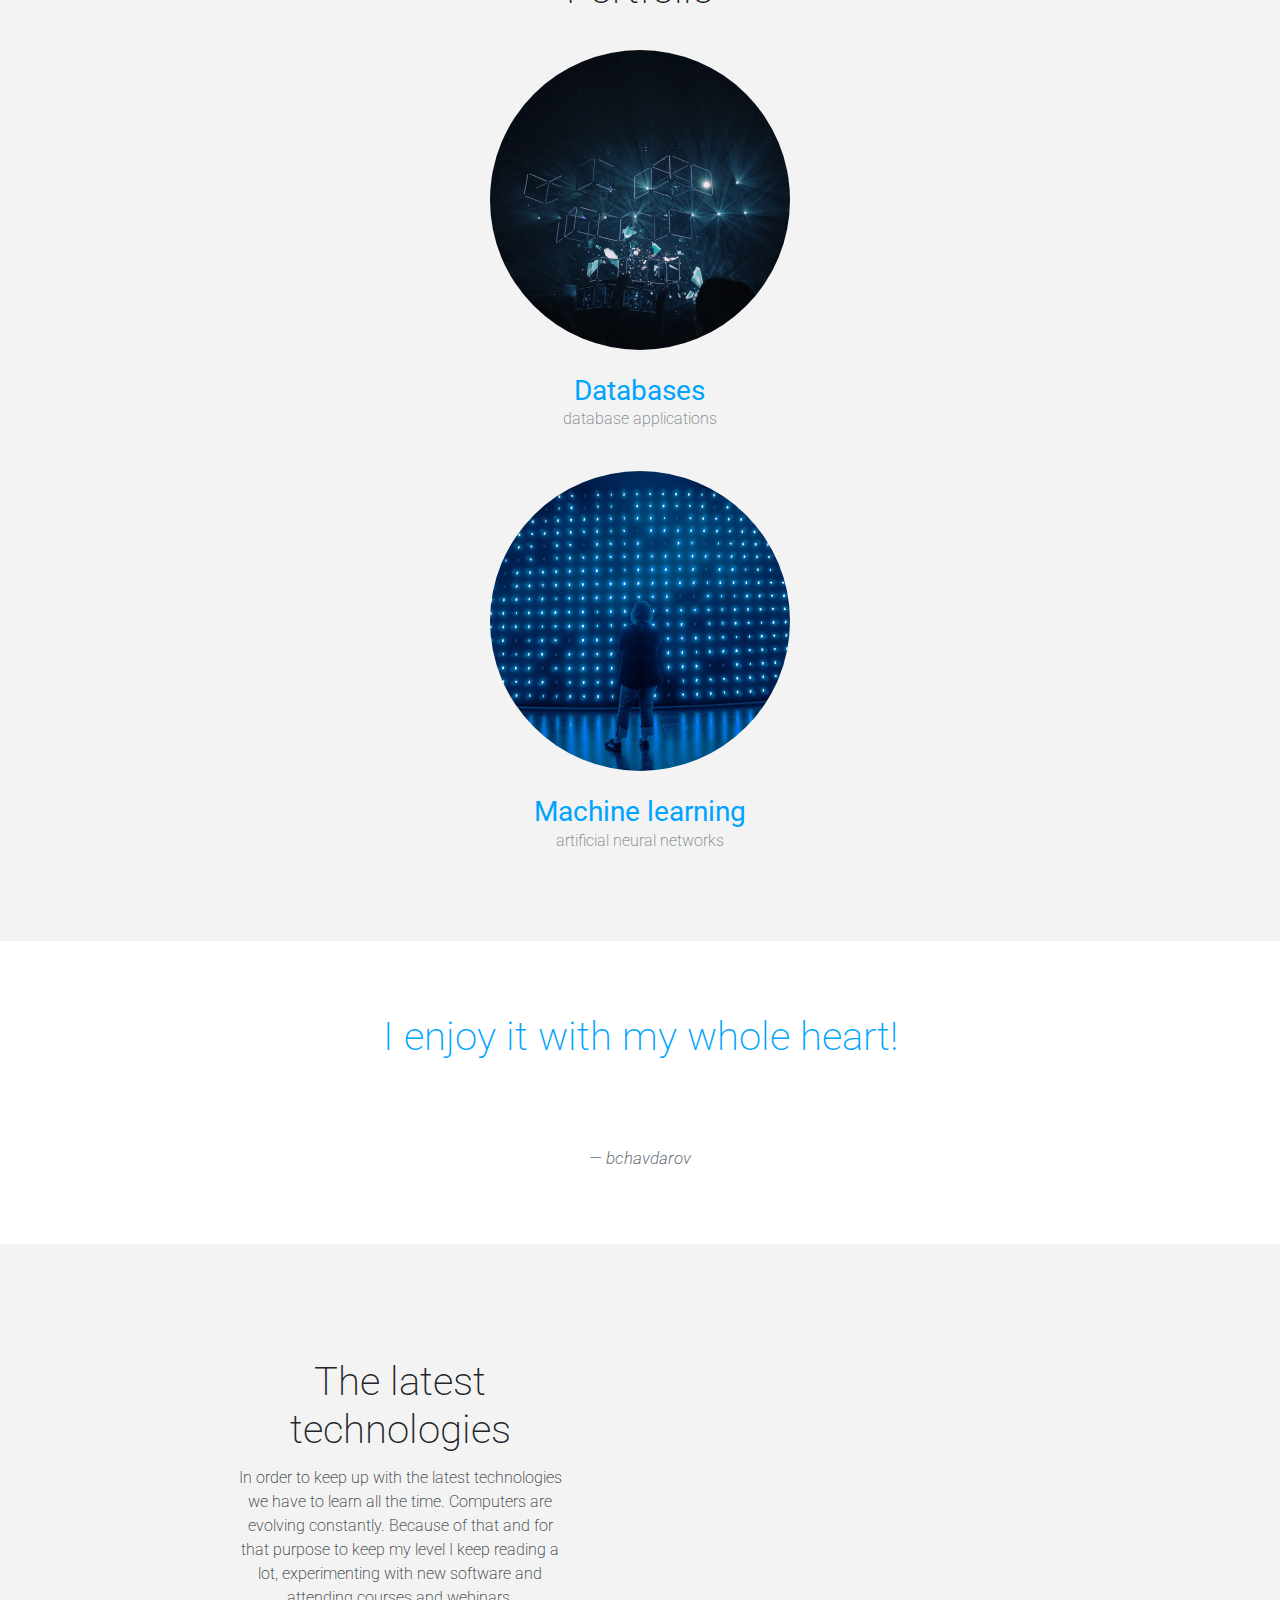
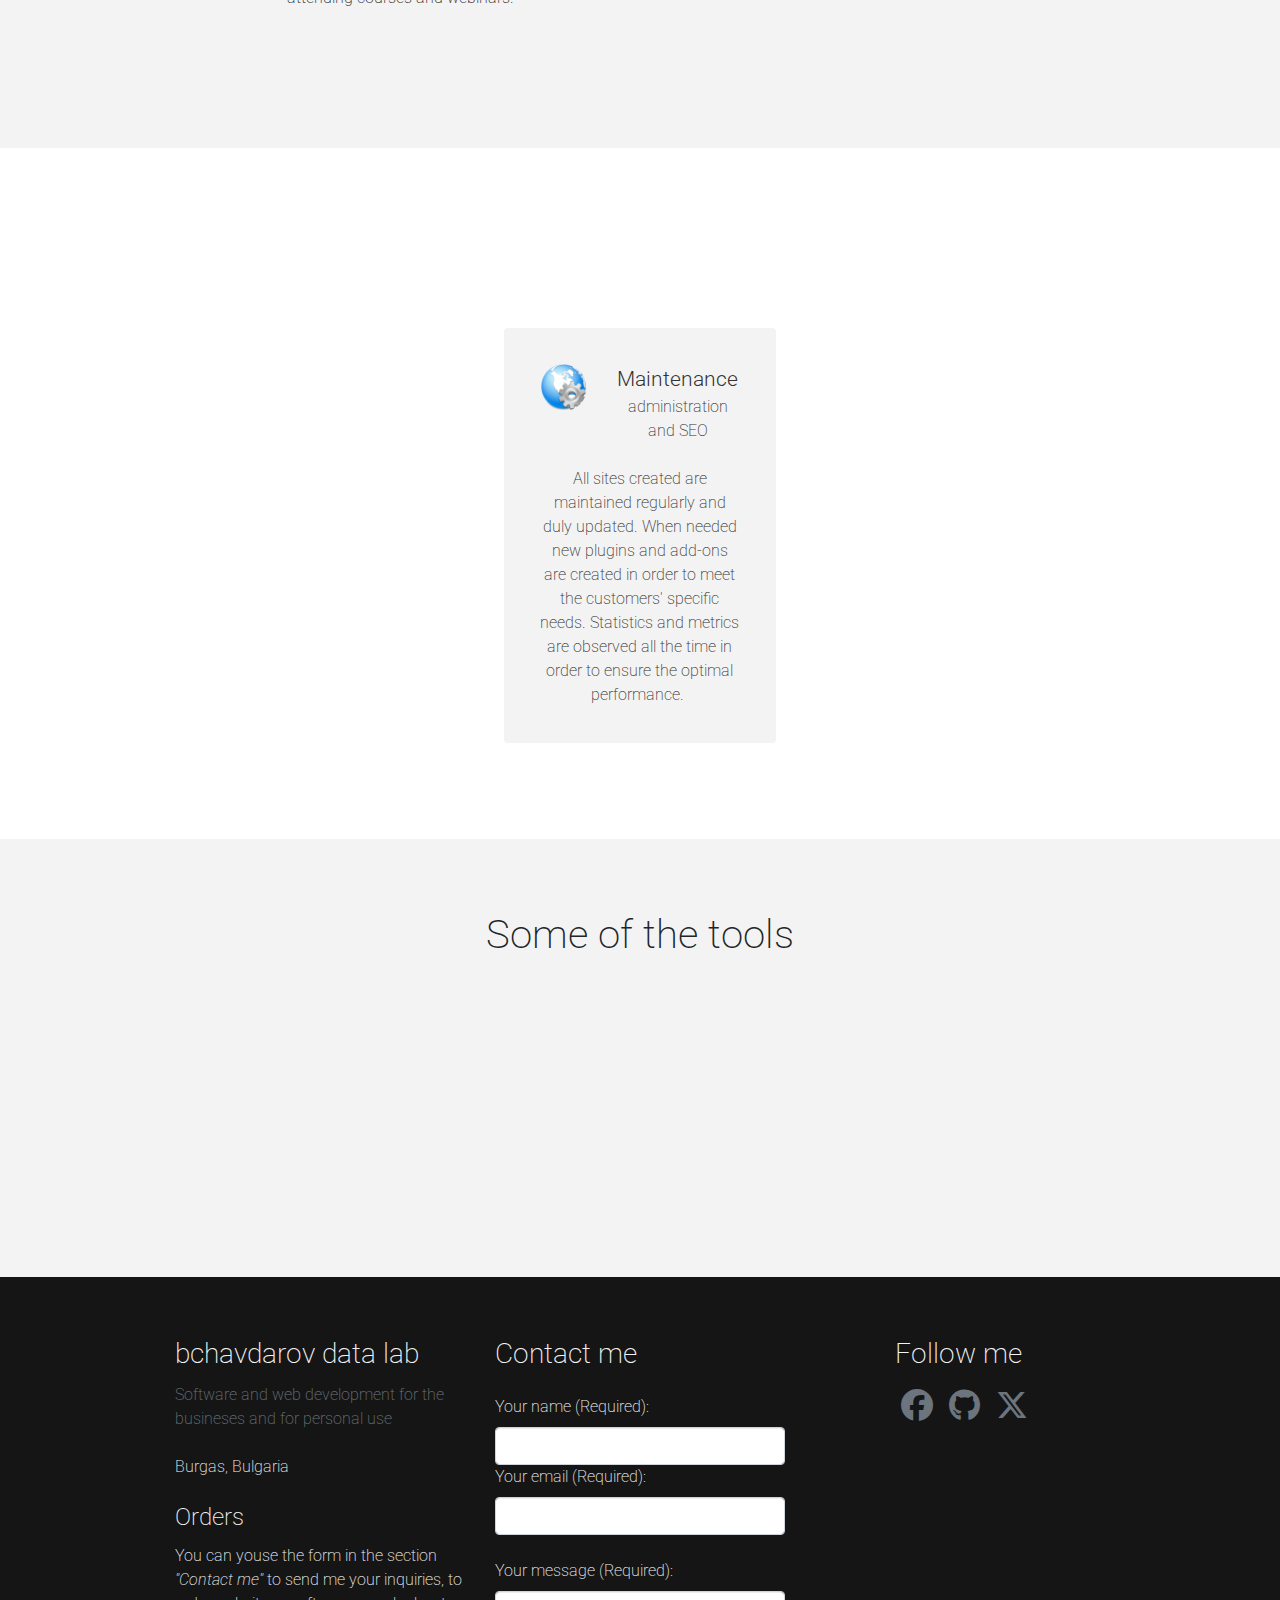
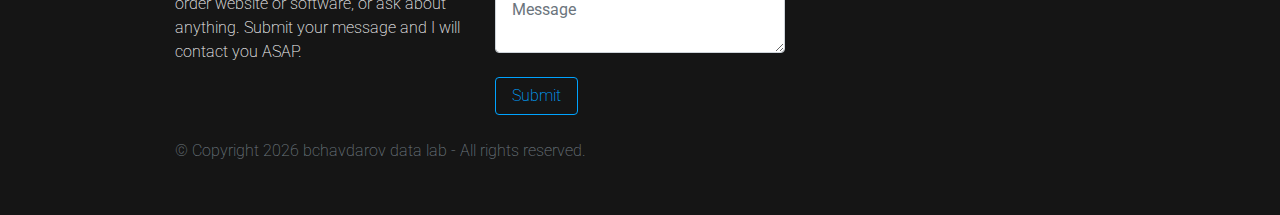
==== commit fca4edba: "Update" ====
--- a/index.html
+++ b/index.html
@@ -227,10 +227,11 @@
           <h3>bchavdarov data lab</h3>
           <p class="text-muted">Software and web development for the busineses and for personal use</p>
           <p class="my-3">Burgas, Bulgaria</p>
+          <h4>Orders</h4>
+          <p>You can youse the form in the section <em>"Contact me"</em> to send me your inquiries, to order website or software, or ask about anything. Submit your message and I will contact you ASAP.</p>
         </div>
         <div class="my-3 col-lg-4 col-md-6">
           <h3>Contact me</h3>
-          <p>You can youse this form to send your inquiries, order website or software, or anything. Submit your message and I will contact you ASAP.</p>
           <form action="https://formspree.io/f/xblgwgdp" method="POST">
             <fieldset class="form-group my-3">
               <label>Your name (Required):</label>
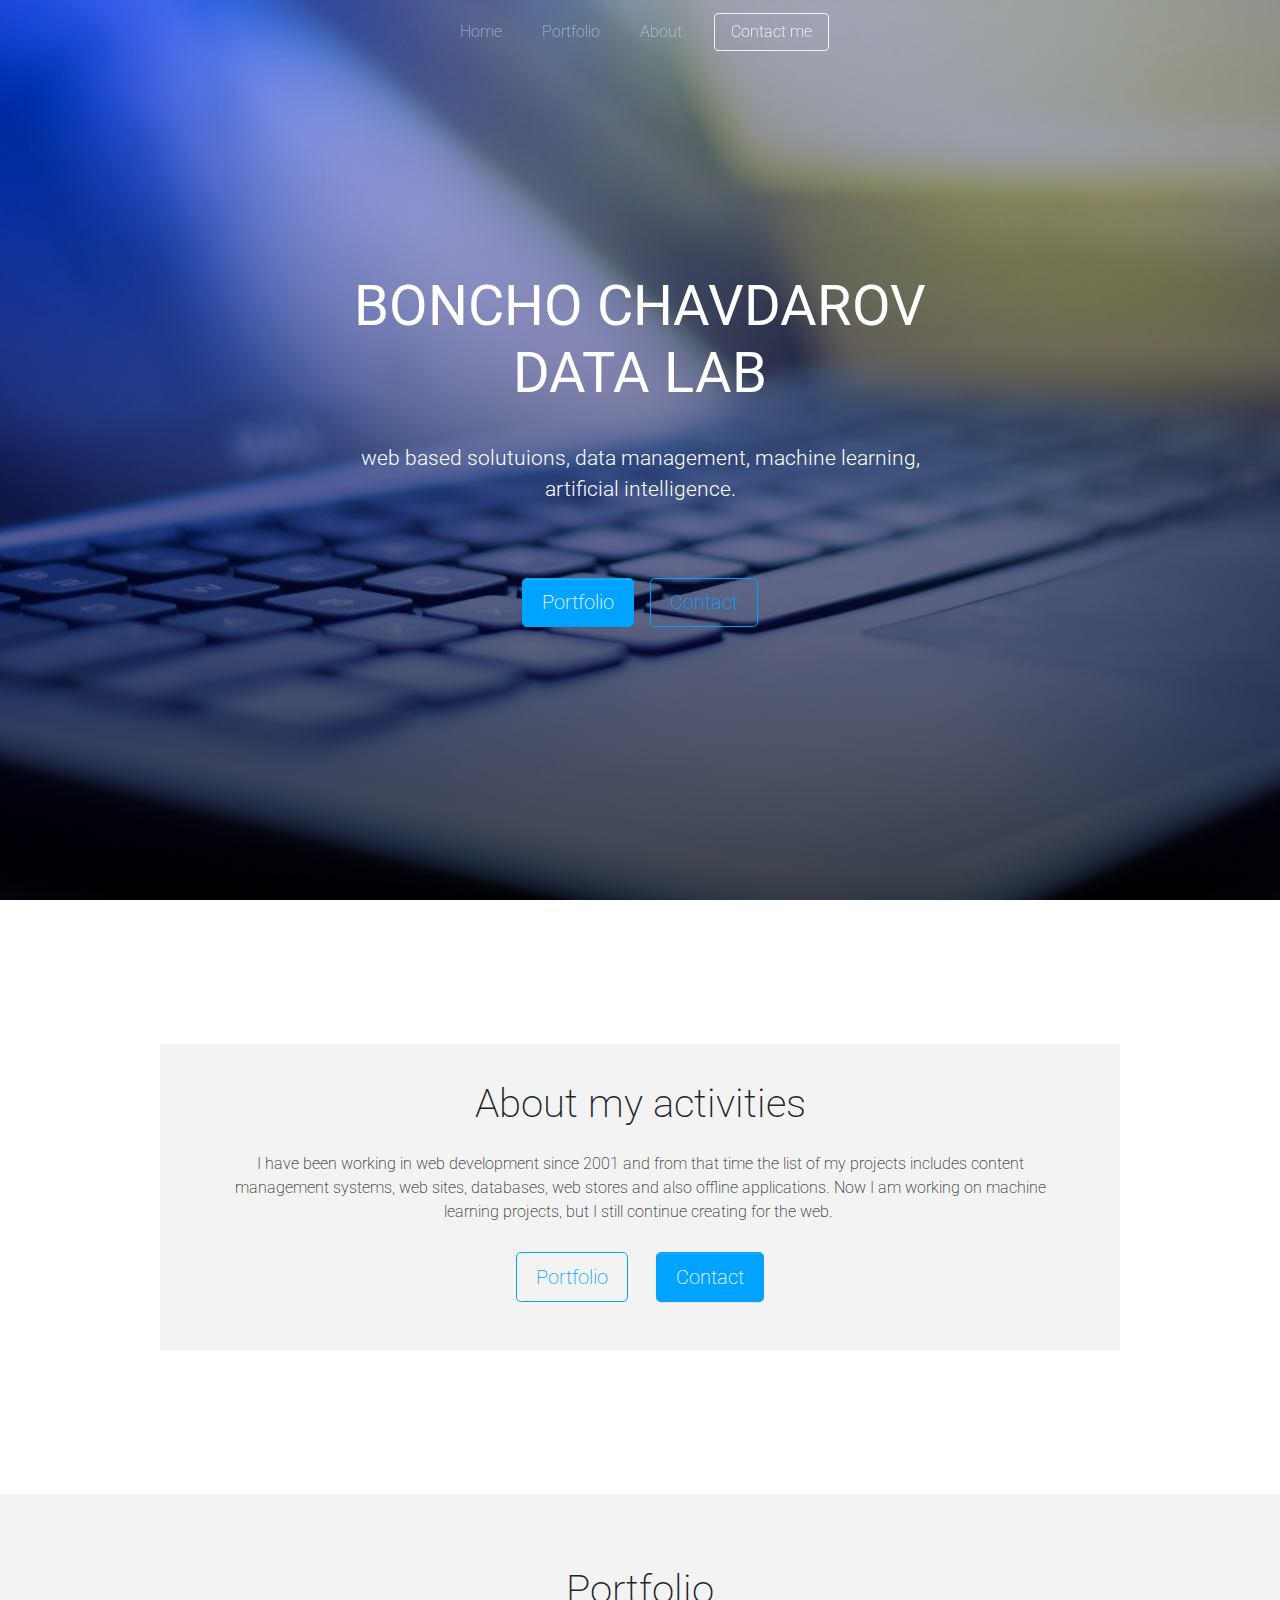
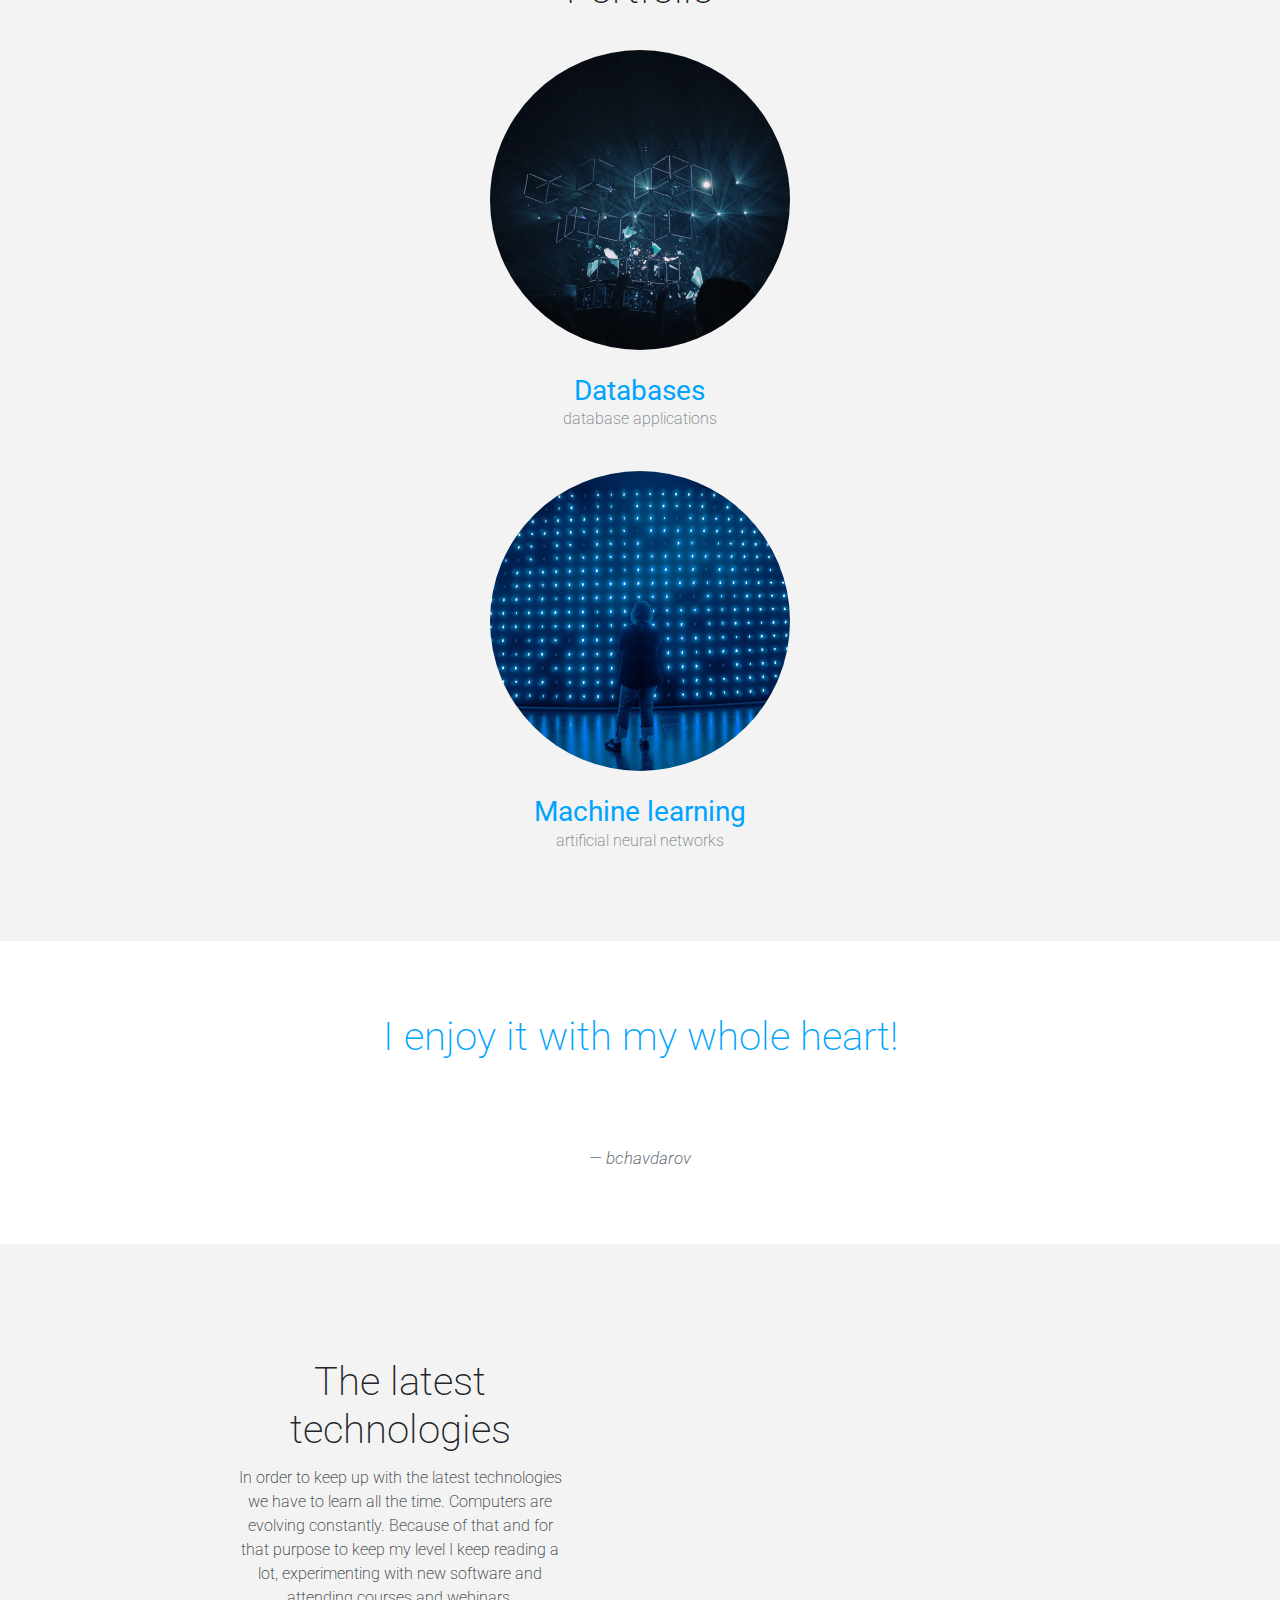
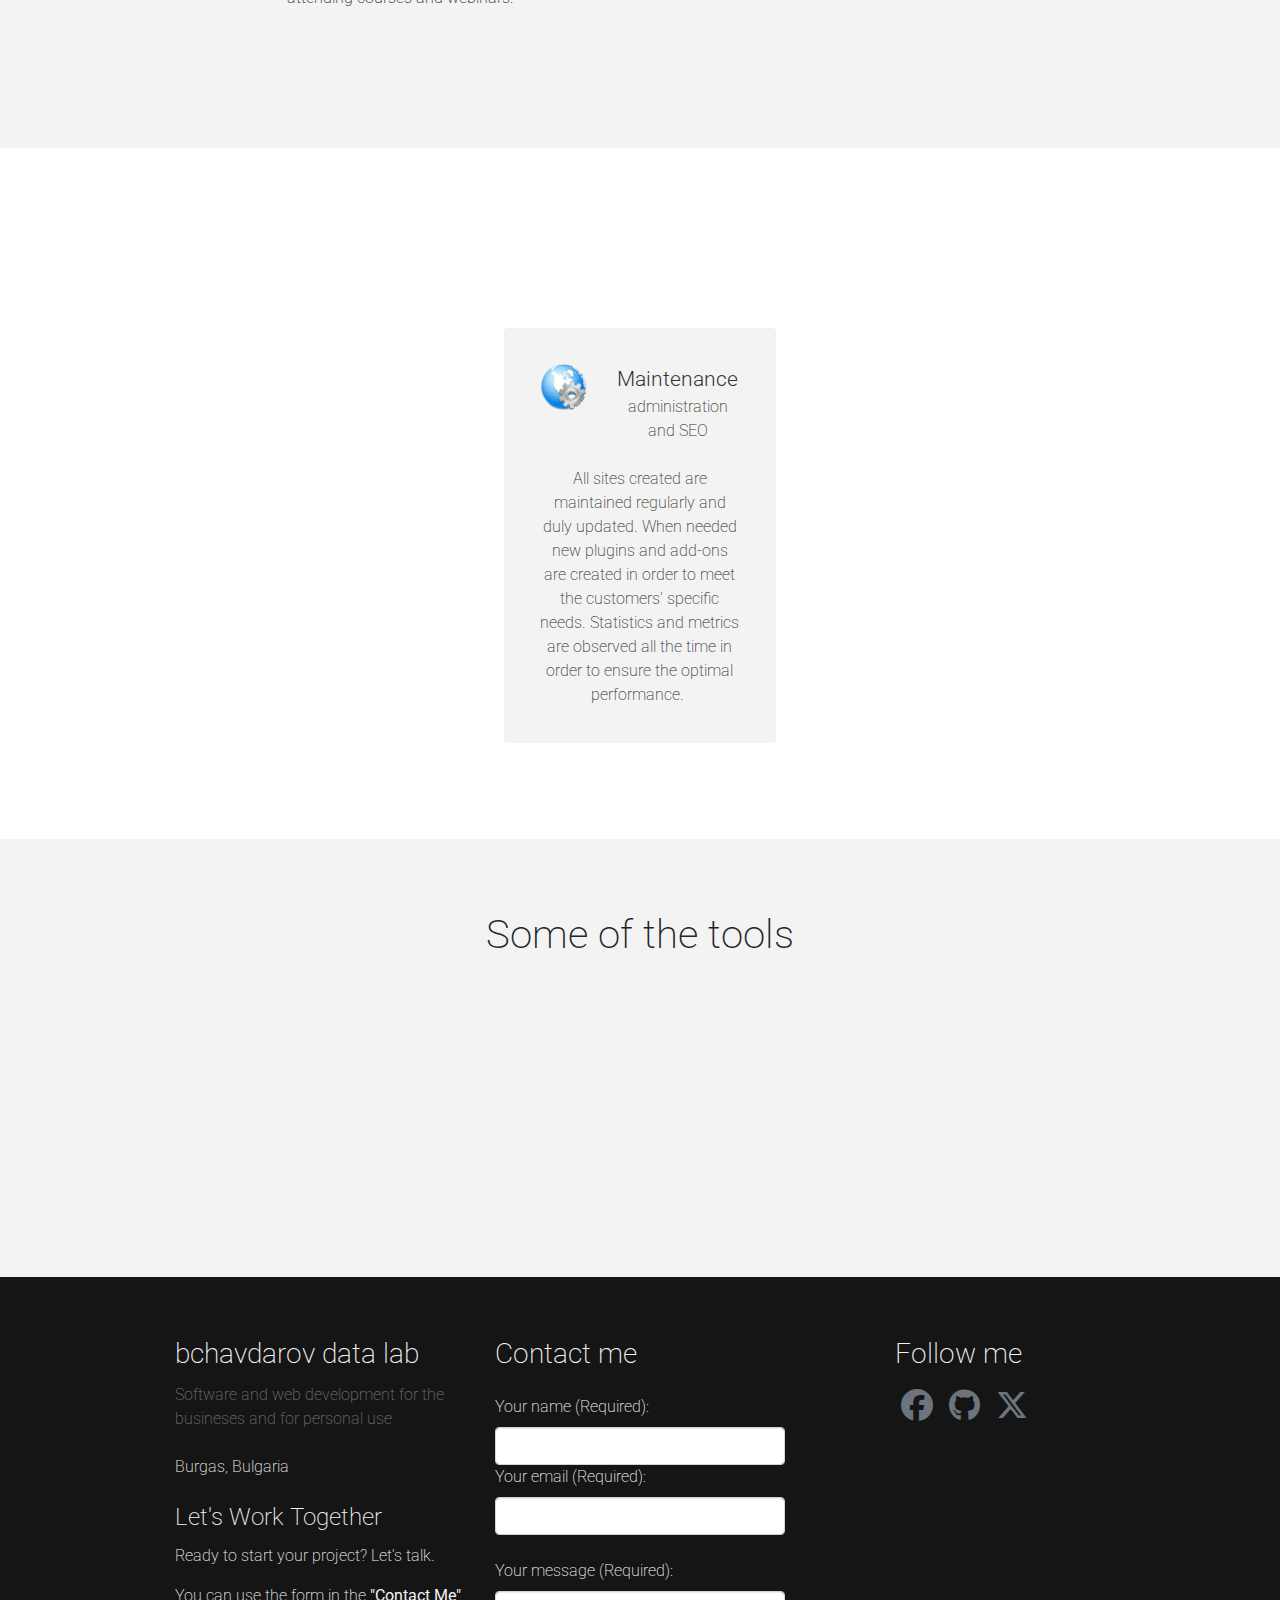
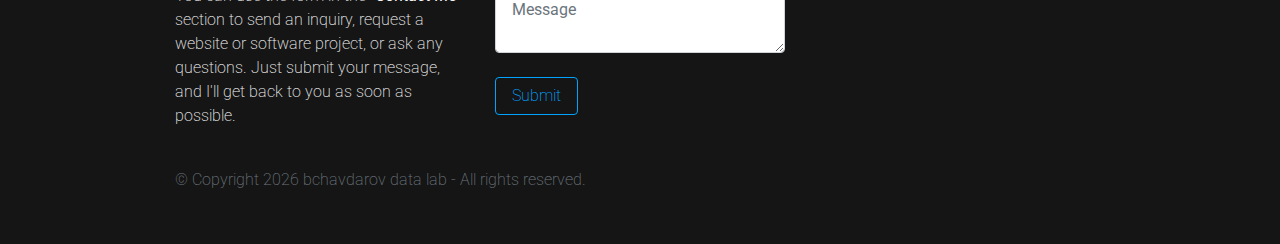
==== commit b2d904d9: "Update" ====
--- a/index.html
+++ b/index.html
@@ -227,8 +227,9 @@
           <h3>bchavdarov data lab</h3>
           <p class="text-muted">Software and web development for the busineses and for personal use</p>
           <p class="my-3">Burgas, Bulgaria</p>
-          <h4>Orders</h4>
-          <p>You can youse the form in the section <em>"Contact me"</em> to send me your inquiries, to order website or software, or ask about anything. Submit your message and I will contact you ASAP.</p>
+          <h4>Let's Work Together</h4>
+          <p>Ready to start your project? Let's talk.</p>
+          <p>You can use the form in the <strong>"Contact Me"</strong> section to send an inquiry, request a website or software project, or ask any questions. Just submit your message, and I'll get back to you as soon as possible.</p>
         </div>
         <div class="my-3 col-lg-4 col-md-6">
           <h3>Contact me</h3>
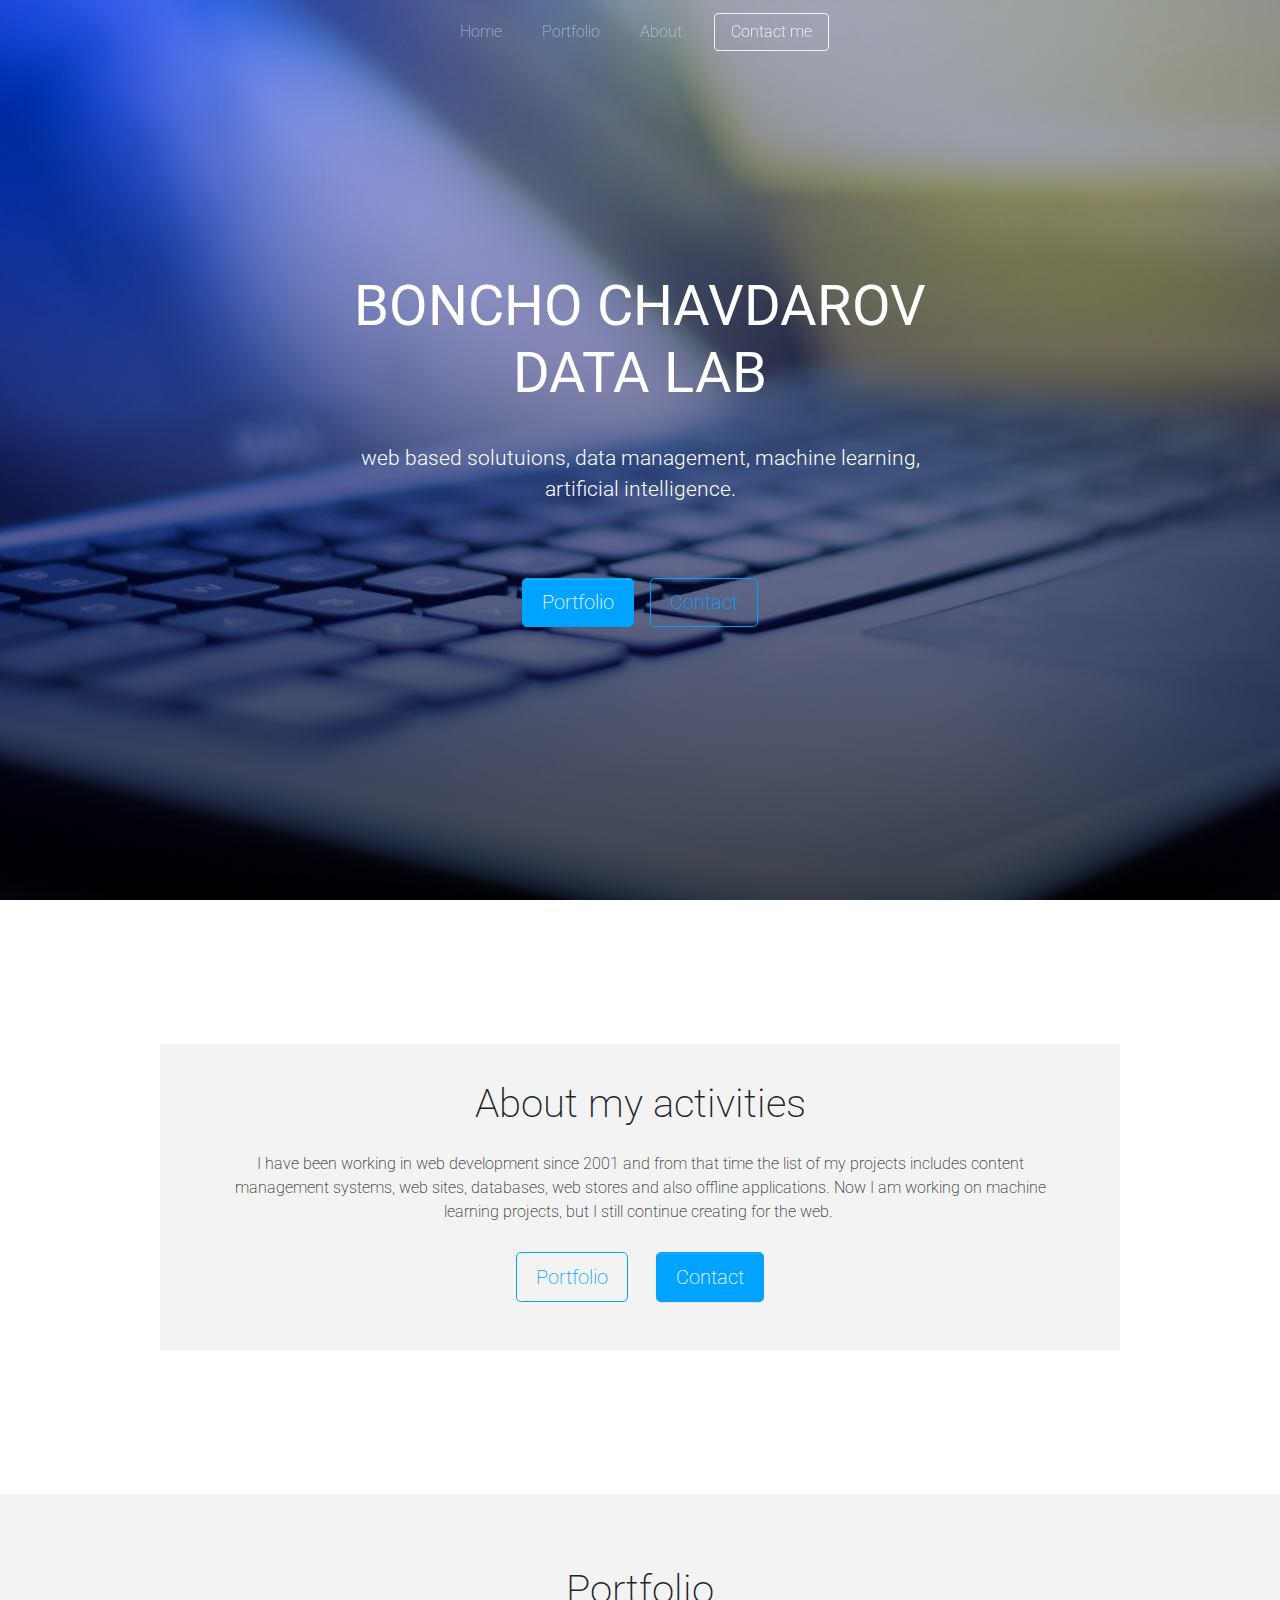
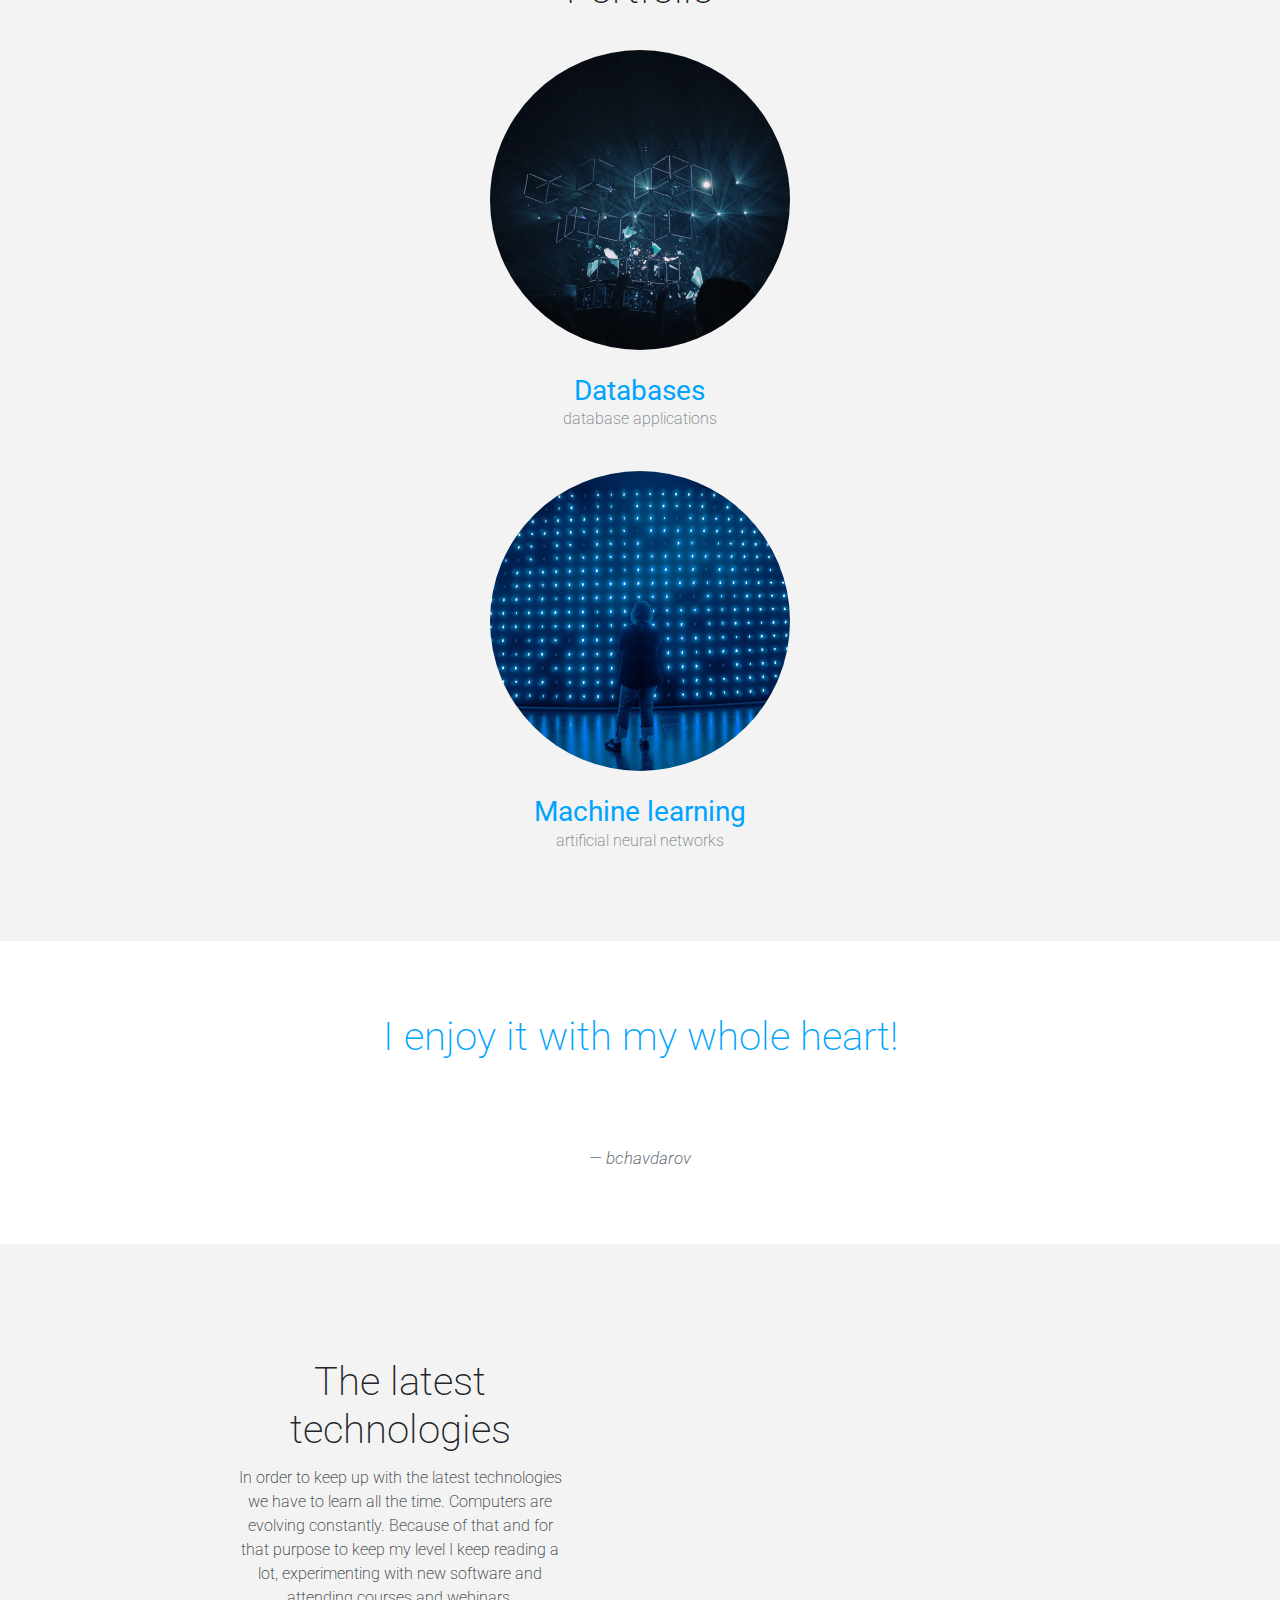
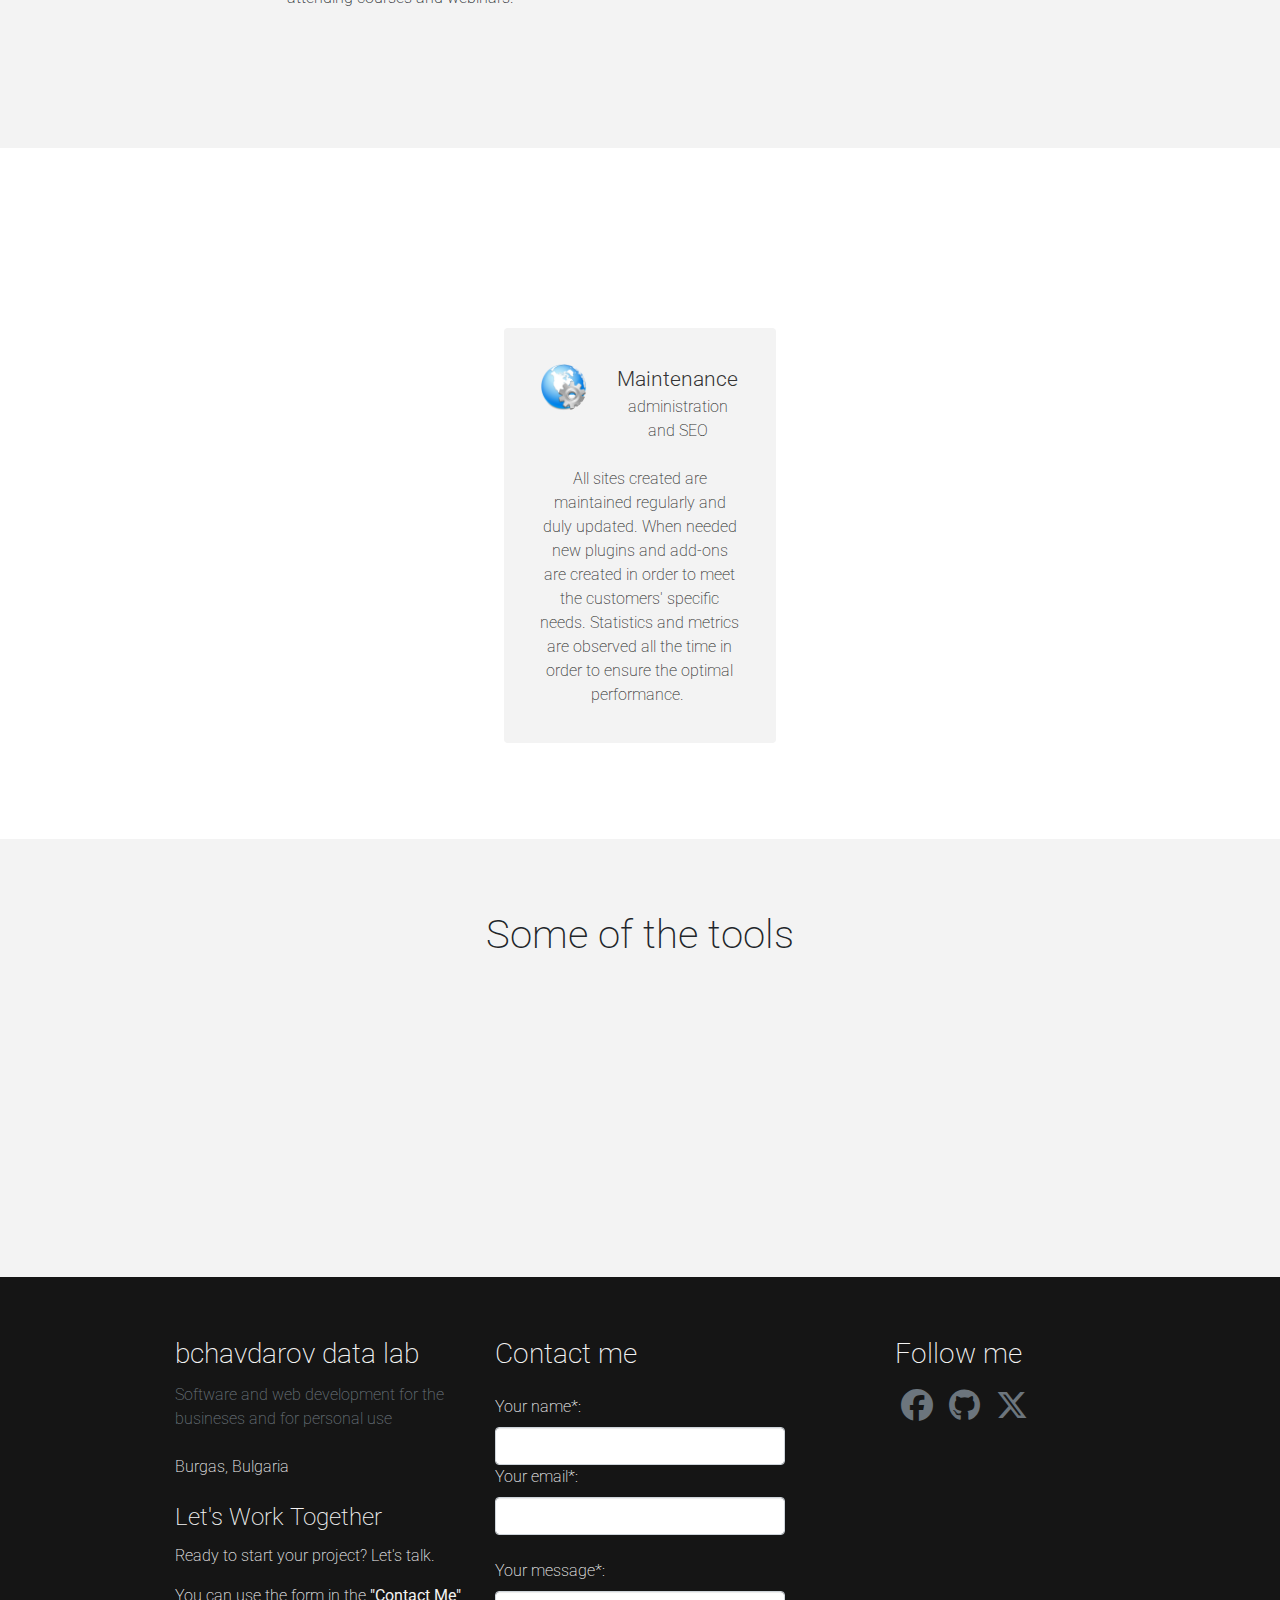
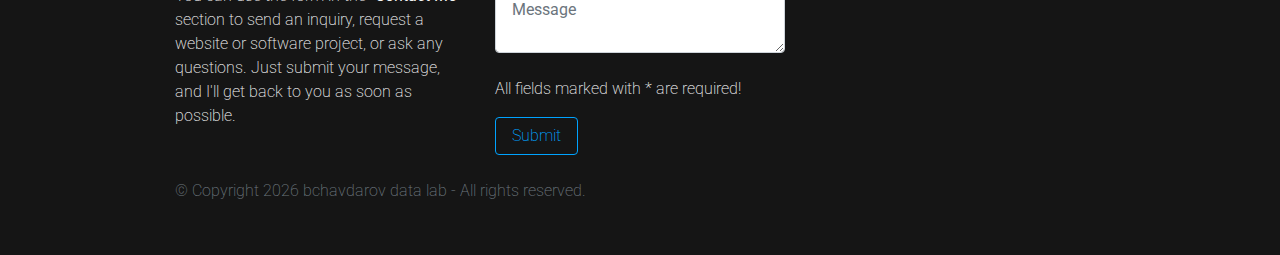
==== commit e03089b6: "Update" ====
--- a/index.html
+++ b/index.html
@@ -235,15 +235,16 @@
           <h3>Contact me</h3>
           <form action="https://formspree.io/f/xblgwgdp" method="POST">
             <fieldset class="form-group my-3">
-              <label>Your name (Required):</label>
+              <label>Your name*:</label>
               <input type="text" name="Customer-name" class="form-control" id="Input-Name" placeholder="Name" required> 
-              <label>Your email (Required):</label>
+              <label>Your email*:</label>
               <input type="email" name="email" class="form-control" id="Input-Email" placeholder="Email" required> 
             </fieldset>
             <fieldset class="form-group my-3">
-              <label>Your message (Required):</label>
+              <label>Your message*:</label>
               <textarea name="message" class="form-control" id="Input-Message" placeholder="Message" required></textarea>
             </fieldset>
+            <p>All fields marked with * are required!</p>
             <button type="submit" class="btn btn-outline-primary">Submit</button>
           </form>
         </div>
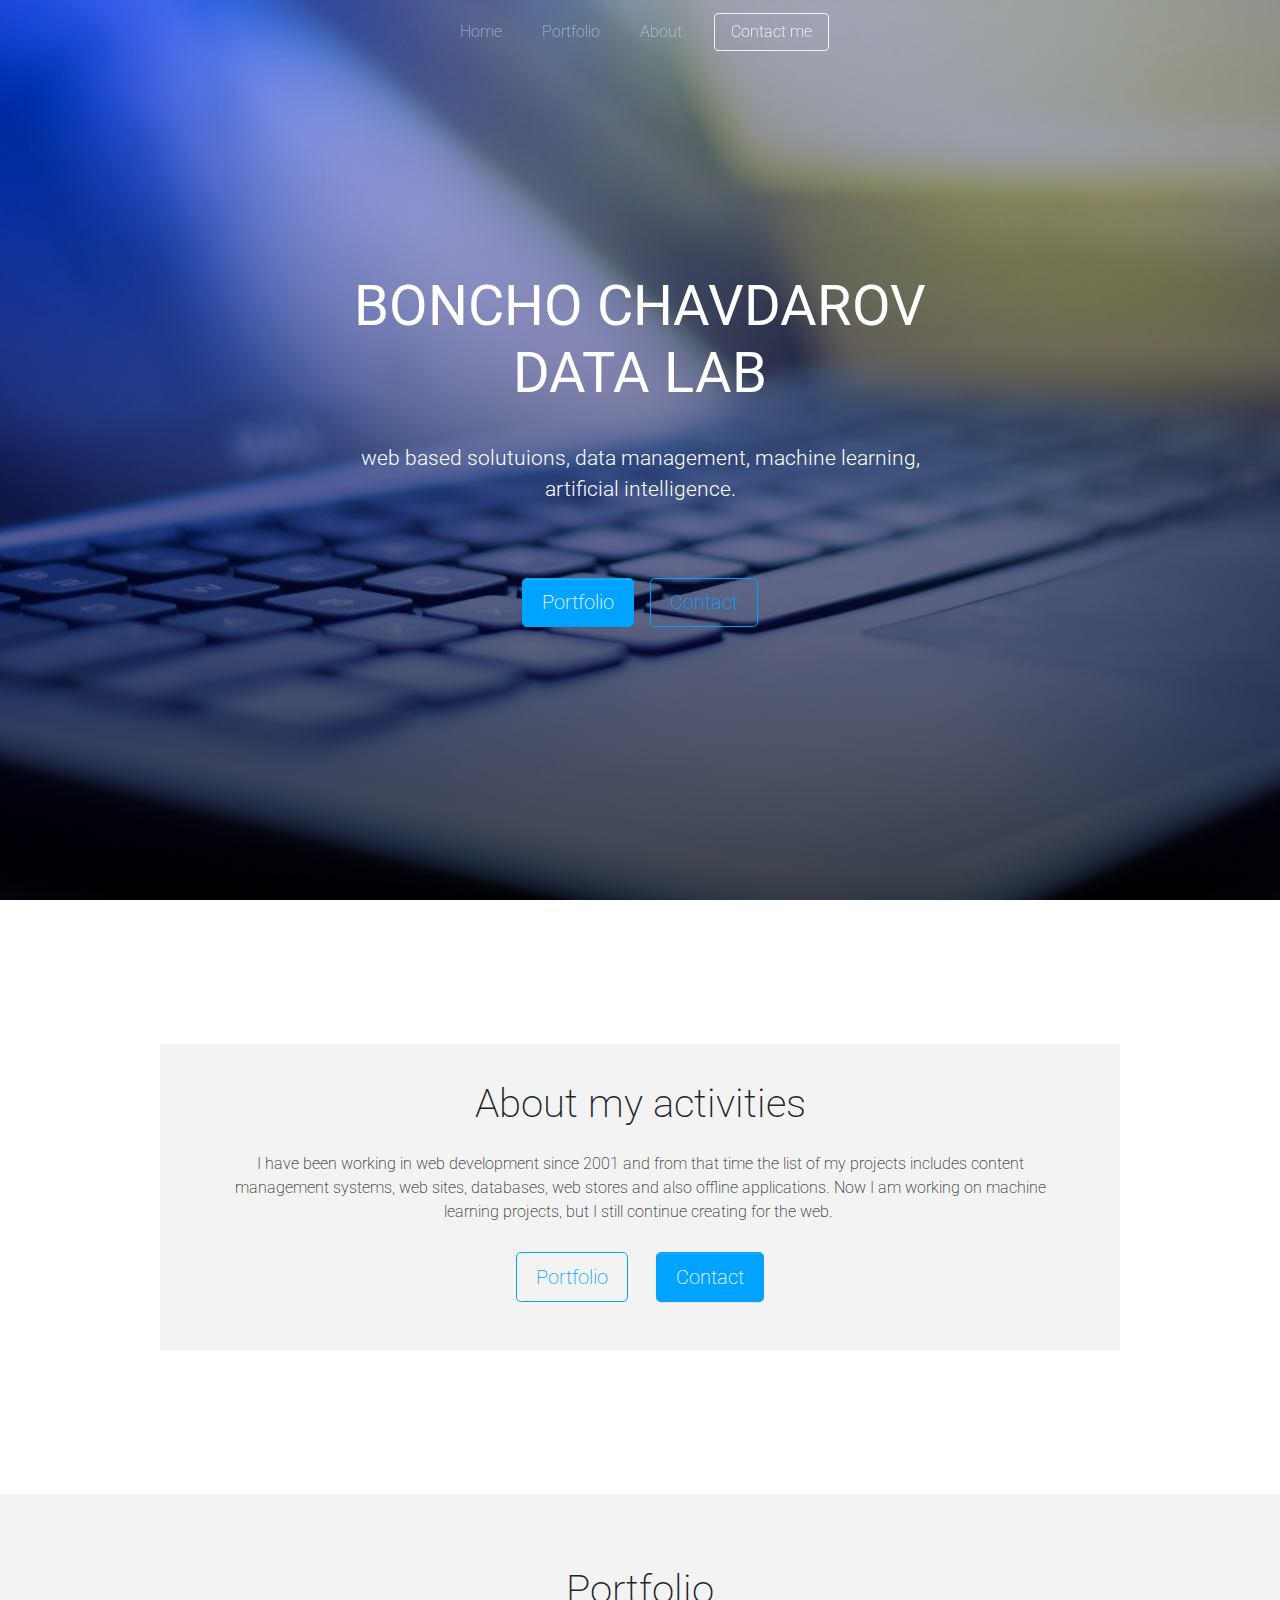
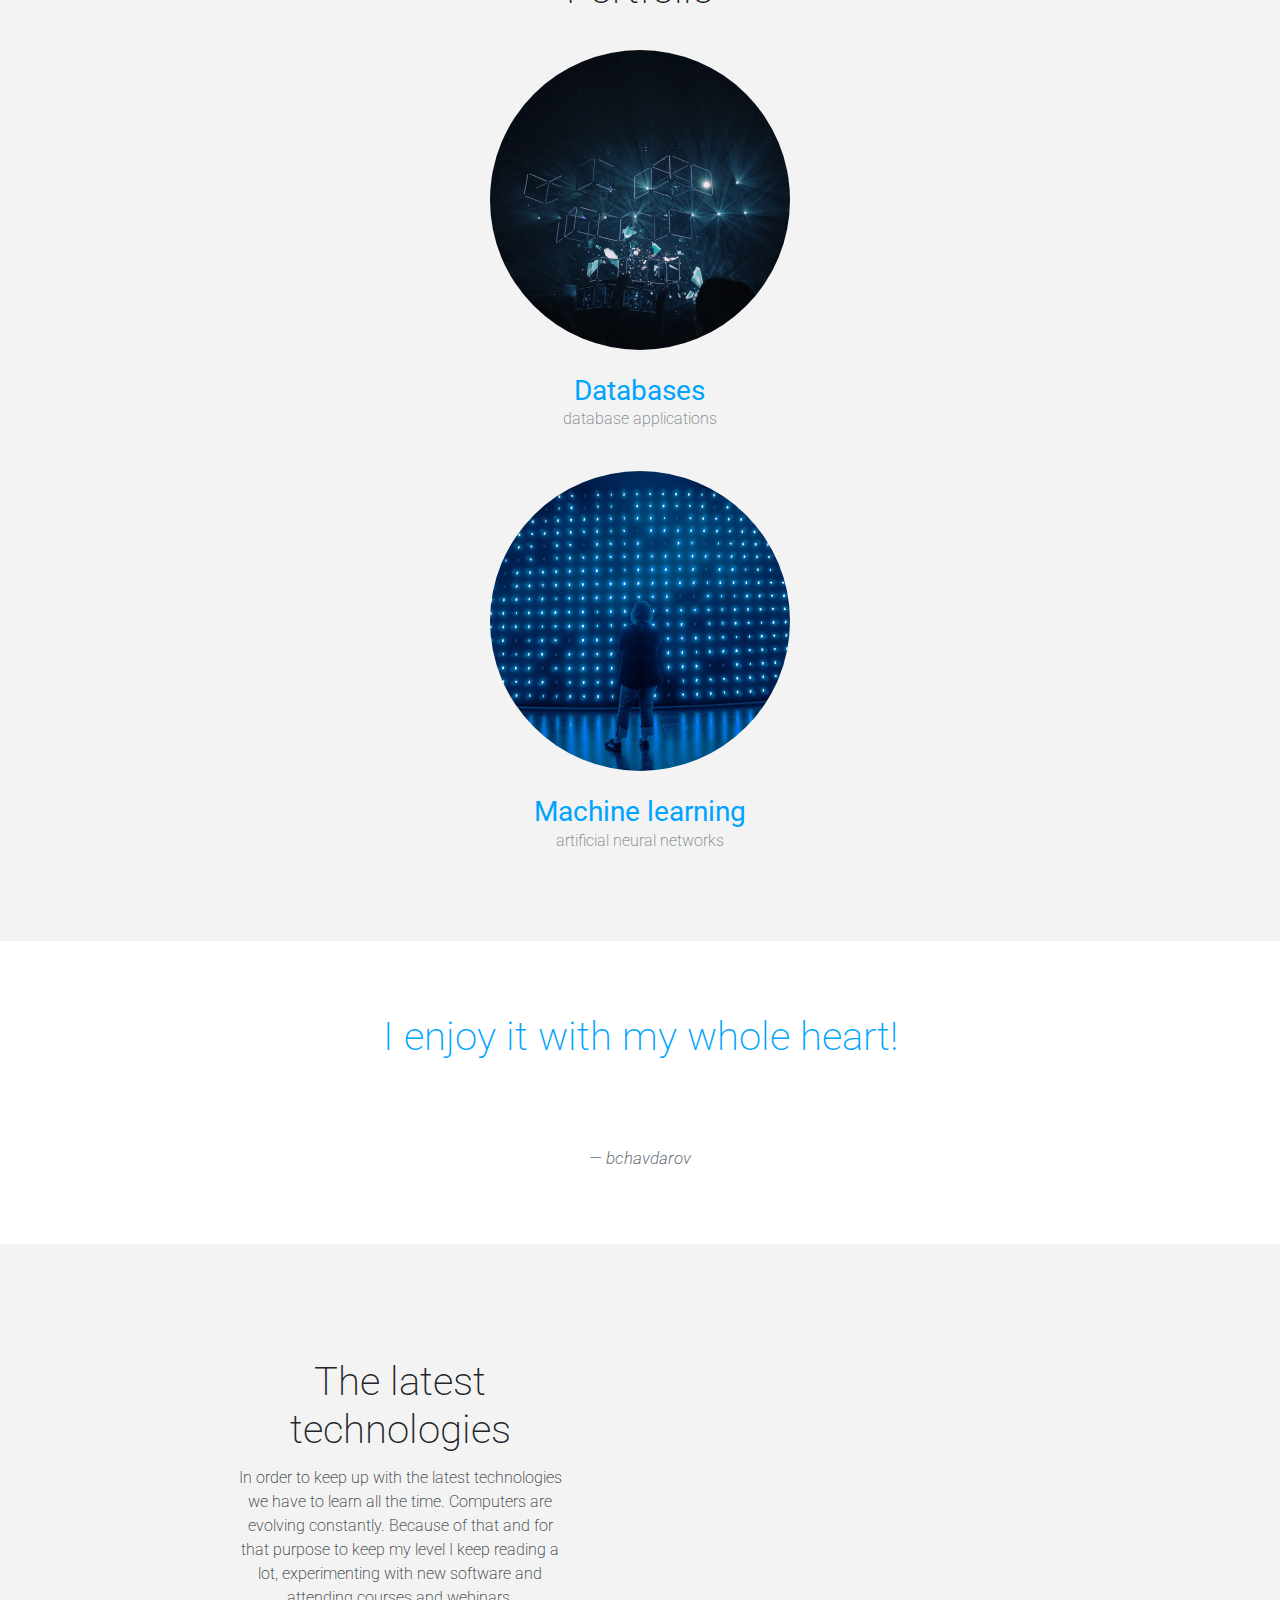
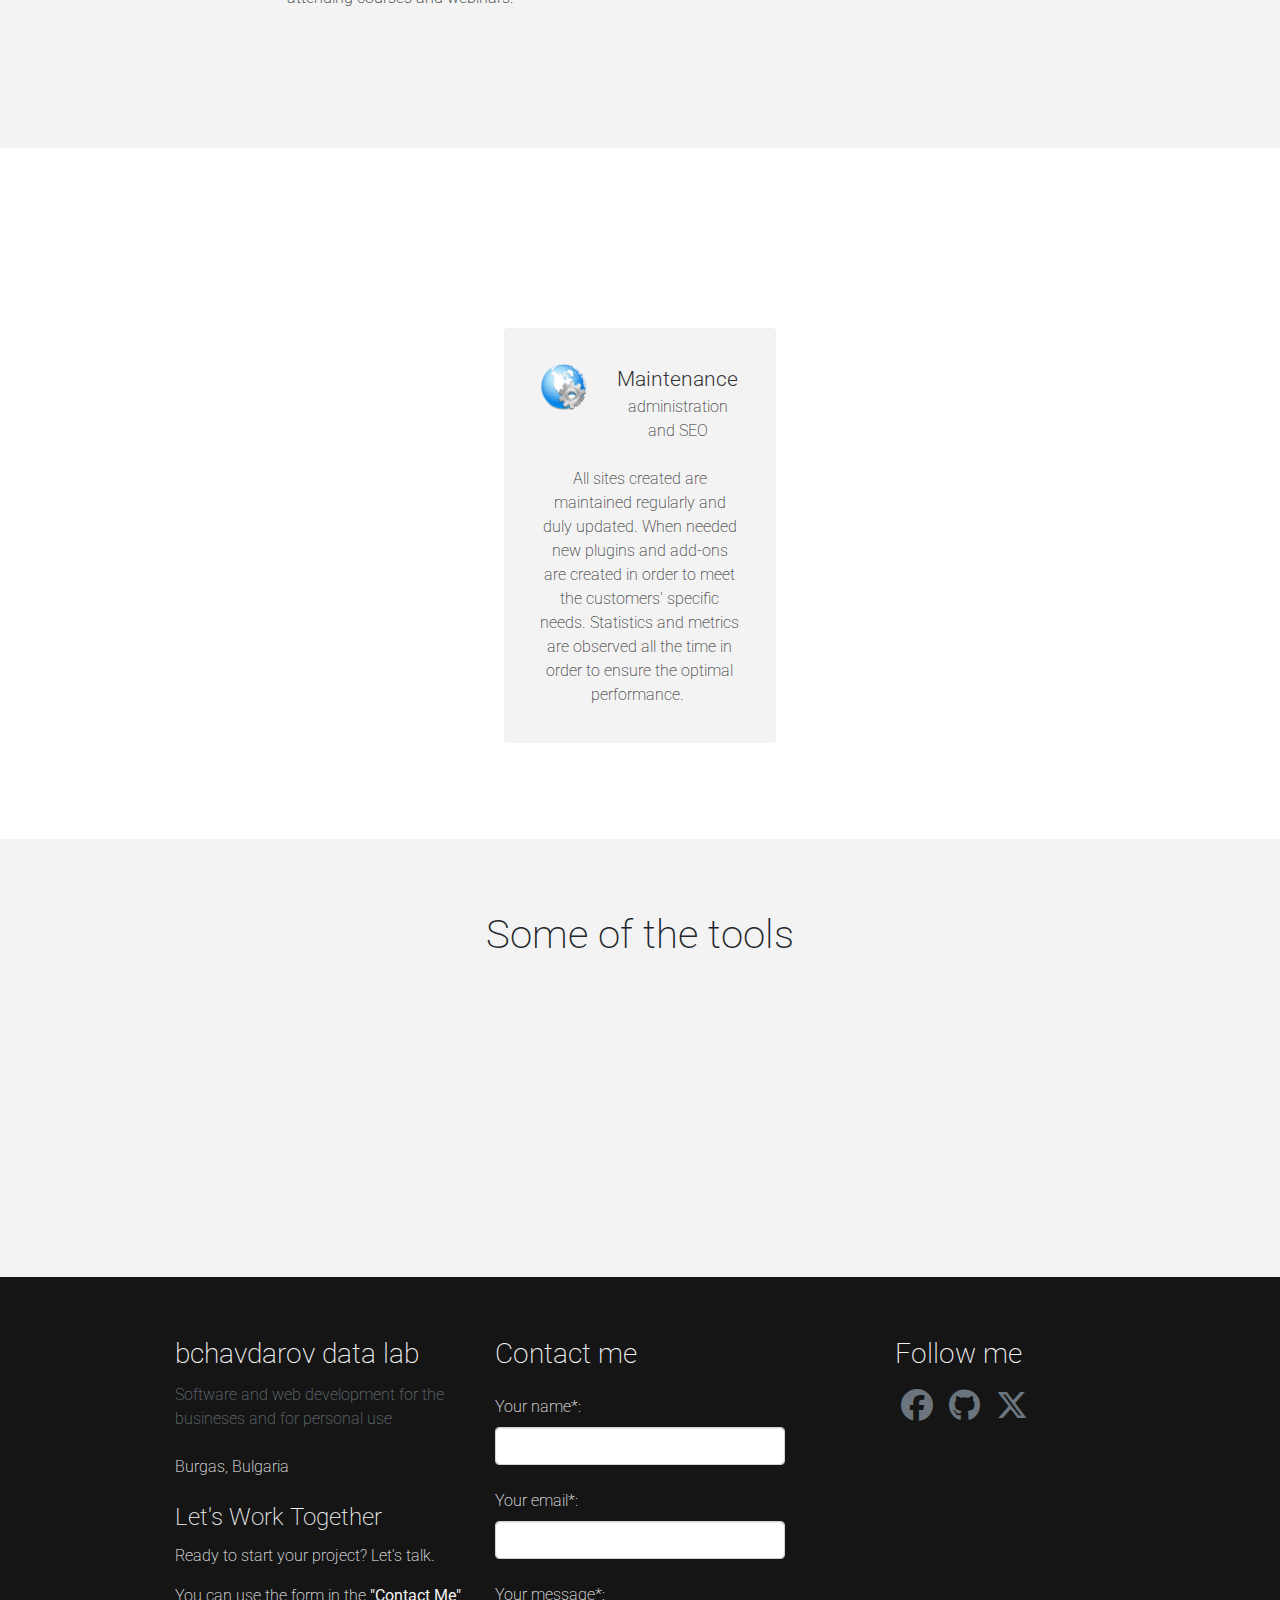
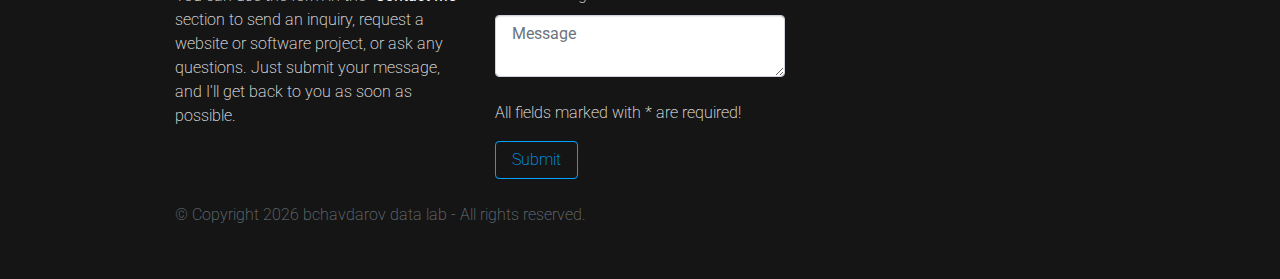
==== commit ab34d250: "Update" ====
--- a/index.html
+++ b/index.html
@@ -237,7 +237,7 @@
             <fieldset class="form-group my-3">
               <label>Your name*:</label>
               <input type="text" name="Customer-name" class="form-control" id="Input-Name" placeholder="Name" required> 
-              <label>Your email*:</label>
+              <label class="pt-3">Your email*:</label>
               <input type="email" name="email" class="form-control" id="Input-Email" placeholder="Email" required> 
             </fieldset>
             <fieldset class="form-group my-3">
